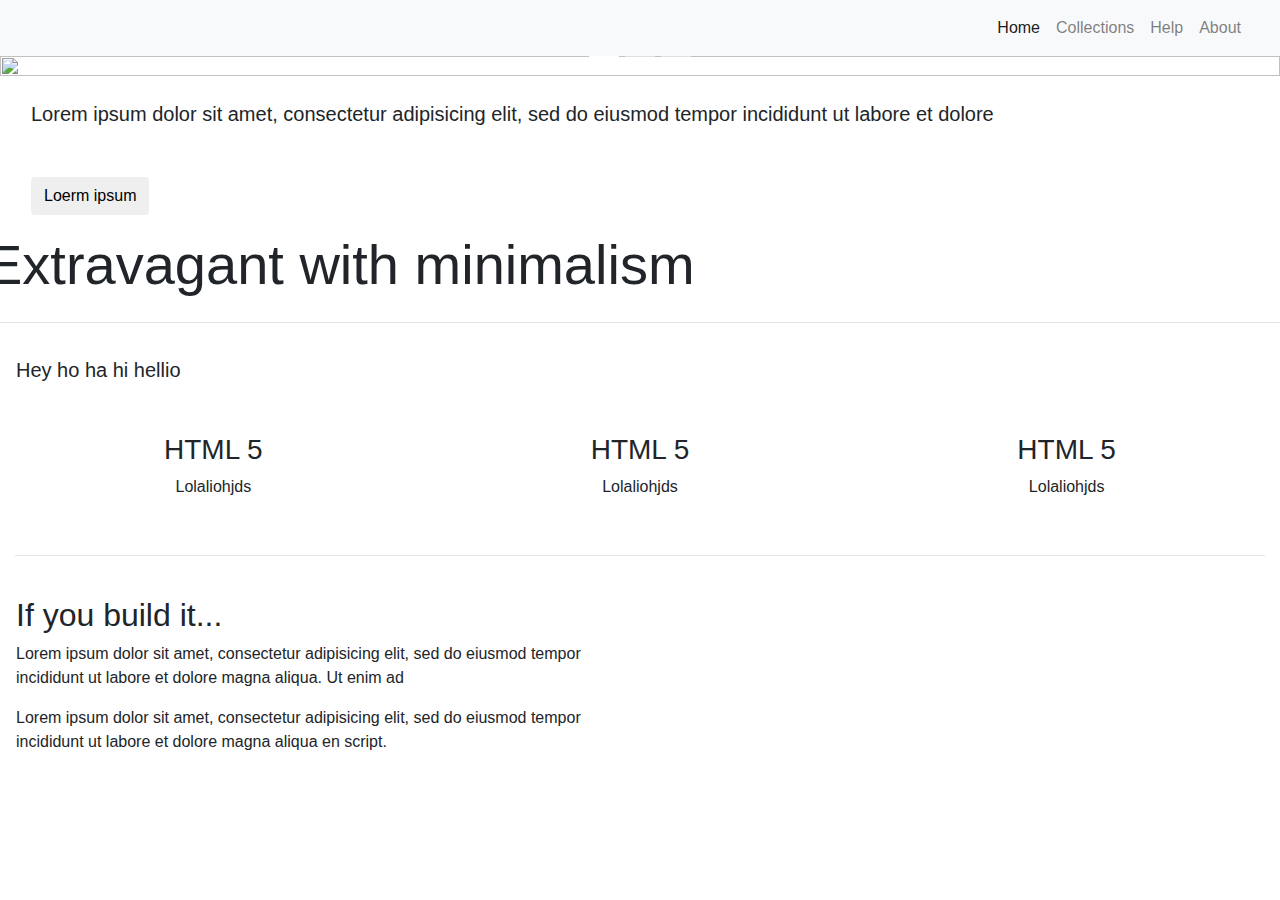
==== index.html @ 052ab289 "Merge pull request #1 from gerardoblanco/gerardoEdits" ====
<!DOCTYPE html>
<html lang="en">
<head>
	<meta charset="utf-8">
	<meta name="viewport" content="width=device-width, initial-scale=1">
	<title>Complete Bootstrap 4 Website Layout</title>
	<link rel="stylesheet" href="https://maxcdn.bootstrapcdn.com/bootstrap/4.0.0/css/bootstrap.min.css">
	<script src="https://ajax.googleapis.com/ajax/libs/jquery/3.3.1/jquery.min.js"></script>
	<script src="https://cdnjs.cloudflare.com/ajax/libs/popper.js/1.12.9/umd/popper.min.js"></script>
	<script src="https://maxcdn.bootstrapcdn.com/bootstrap/4.0.0/js/bootstrap.min.js"></script>
	<script src="https://use.fontawesome.com/releases/v5.0.8/js/all.js"></script>
	<link href="style.css" rel="stylesheet">
  <title>White Rose District</title>
</head>
    <body>
    <nav class="navbar navbar-expand-md navbar-light bg-light sticky-top">
      <div class="container-fluid">
        <a class="navbar-brand" href="#"> <img id="logo" style="max-width:120px" src="C:\Users\gerar\Desktop\MyWebsite\Final Logo Centred SVG2.svg" alt=""> </a>
				<button class="navbar-toggler" id="hey" type="button" data-toggle="collapse" data-target="#navbarResponsive" >
			        <span class="navbar-toggler-icon"></span>
		      </button>
        <div class="collapse navbar-collapse" id="navbarResponsive">
		      <ul class="navbar-nav ml-auto">
				      <li class="nav-item active">
						        <a class="nav-link" href="#">Home</a>
				      </li>
				      <li class="nav-item">
						        <a class="nav-link" href="#">Collections</a>
				      </li>
				      <li class="nav-item">
						          <a class="nav-link" href="#">Help</a>
				      </li>
				      <li class="nav-item">
						          <a class="nav-link" href="#">About</a>
				      </li>
		      </ul>
        </div>
      </div>
    </nav>

		<div id="slides" class="carousel slide" data-ride="carousel">
			<ul class="carousel-indicators" id="imageslides" >
				<li data-target="#slides" data-slide-to="0" class="active" style="list-style-type: none;"></li>
				<li data-target="#slides" data-slide-to="1" style="list-style: none;">></li>
				<li data-target="#slides" data-slide-to="2" style="list-style: none;">></li>
			</ul>
			<div class="carousel-inner" >
				<div class="carousel-item active" id="showcolor">
					<img class="backgroundcolor" src="C:\Users\gerar\Desktop\MyWebsite\half face rose shadow.png" alt="">
				</div>
				<div class="carousel-item" id="showcolor">
					<img class="backgroundcolor" src="C:\Users\gerar\Desktop\MyWebsite\lighter sliced face.png" alt="">
				</div>
				<div class="carousel-item" id="showcolor">
					<img class="backgroundcolor" src="C:\Users\gerar\Desktop\MyWebsite\pool teeth.png" alt="">
				</div>
			</div>

		</div>

		<div class="container-fluid">
			<div class="row-jumbotron">
				<div class="col-xs-12 col-sm col-md-9 col-lg-9 col-xl-10">
					<p class="lead"> Lorem ipsum dolor sit amet, consectetur adipisicing elit, sed do eiusmod tempor incididunt ut labore et dolore</p>
				</div>
				<div class="col-xs-12 col-sm-12 col-md-3 col-lg-3 col-xl-2">
					<a href="#"> <button type="button" class="btn btn-outline-secondary-btn-lg" name="button">Loerm ipsum</button> </a>
				</div>
			</div>
		</div>

		<div class="container-fluid-padding">
			<div class="row welcome text-center">
				<h1 class="display-4">Extravagant with minimalism</h1>
				</div>
				<hr>
				<div class="col-12">
					<p class="lead">Hey ho ha hi hellio </p>
				</div>
		</div>

		<div class="container-fluid padding">
			<div class="row text-center padding">
				<div class="col-cs-12 col-sm-6 col-md-4">
					<i class="fas fa-code"></i>
					<h3>HTML 5</h3>
					<p>Lolaliohjds</p>
				</div>
				<div class="col-cs-12 col-sm-6 col-md-4">
					<i class="fas fa-code"></i>
					<h3>HTML 5</h3>
					<p>Lolaliohjds</p>
				</div>
				<div class="col-cs-12 col-sm-6 col-md-4">
					<i class="fas fa-code"></i>
					<h3>HTML 5</h3>
					<p>Lolaliohjds</p>
				</div>
			</div>
			<hr class="my-4">
		</div>

		<div class="container-fluid Padding">
			<div class="row padding">
				<div class="col-md-12 col-lg-6">
					<h2>If you build it...</h2>
					<p>Lorem ipsum dolor sit amet, consectetur adipisicing elit, sed do eiusmod tempor incididunt ut labore et dolore magna aliqua. Ut enim ad</p>
					<p>Lorem ipsum dolor sit amet, consectetur adipisicing elit, sed do eiusmod tempor incididunt ut labore et dolore magna aliqua en script.</p>
				</div>
				<div class="col-lg-6">

				</div>
			</div>
		</div>

    <script src="https://code.jquery.com/jquery-3.3.1.slim.min.js" integrity="sha384-q8i/X+965DzO0rT7abK41JStQIAqVgRVzpbzo5smXKp4YfRvH+8abtTE1Pi6jizo" crossorigin="anonymous"></script>
    <script src="https://cdnjs.cloudflare.com/ajax/libs/popper.js/1.14.3/umd/popper.min.js" integrity="sha384-ZMP7rVo3mIykV+2+9J3UJ46jBk0WLaUAdn689aCwoqbBJiSnjAK/l8WvCWPIPm49" crossorigin="anonymous"></script>
    <script src="https://stackpath.bootstrapcdn.com/bootstrap/4.1.3/js/bootstrap.min.js" integrity="sha384-ChfqqxuZUCnJSK3+MXmPNIyE6ZbWh2IMqE241rYiqJxyMiZ6OW/JmZQ5stwEULTy" crossorigin="anonymous"></script>
  </body>
</html>
---- style.css ----
@import url('https://fonts.googleapis.com/css?family=Poppins:400,500,700');

/*---Media Queries --*/
@media (max-width: 992px) {

  }
@media (max-width: 768px) {

}
@media (max-width: 576px) {

}

/*---Firefox Bug Fix --*/
.carousel-item {
  transition: -webkit-transform 0.5s ease;
  transition: transform 0.5s ease;
  transition: transform 0.5s ease, -webkit-transform 0.5s ease;
  -webkit-backface-visibility: visible;
  backface-visibility: visible;
}
/*--- Fixed Background Image --*/
figure {
  position: relative;
  width: 100%;
  height: 60%;
  margin: 0!important;
}
.fixed-wrap {
  clip: rect(0, auto, auto, 0);
  position: absolute;
  top: 0;
  left: 0;
  width: 100%;
  height: 100%;
}
#fixed {
  background-image: url('img/mac.png');
  position: fixed;
  display: block;
  top: 0;
  left: 0;
  width: 100%;
  height: 100%;
  background-size: cover;
  background-position: center center;
  -webkit-transform: translateZ(0);
          transform: translateZ(0);
  will-change: transform;
}
/*--- Bootstrap Padding Fix --*/
[class*="col-"] {
    padding: 1rem;
}

#logo{
  max-width: 150px;
  max-height: 130px;
  margin: 0px;
  float: right;
}

#imageslides{
  list-style-type: none;
  list-style: none;
  color: black;
}

#showcolor{
  color: grey;
}

.carousel-inner img{
  height: 100%;
  width: 100%;

}
/* .backgroundcolor{
  max-height: 500px;
  max-width: 800px;
  display:block;
        margin-left: auto;
        margin-right: auto;
  background-color: rgb(200, 200, 200);
} */

/*
Extra small (xs) devices (portrait phones, less than 576px)
No media query since this is the default in Bootstrap

Small (sm) devices (landscape phones, 576px and up)
@media (min-width: 576px) { ... }

Medium (md) devices (tablets, 768px and up)
@media (min-width: 768px) { ... }

Large (lg) devices (desktops, 992px and up)
@media (min-width: 992px) { ... }

Extra (xl) large devices (large desktops, 1200px and up)
@media (min-width: 1200px) { ... }
*/
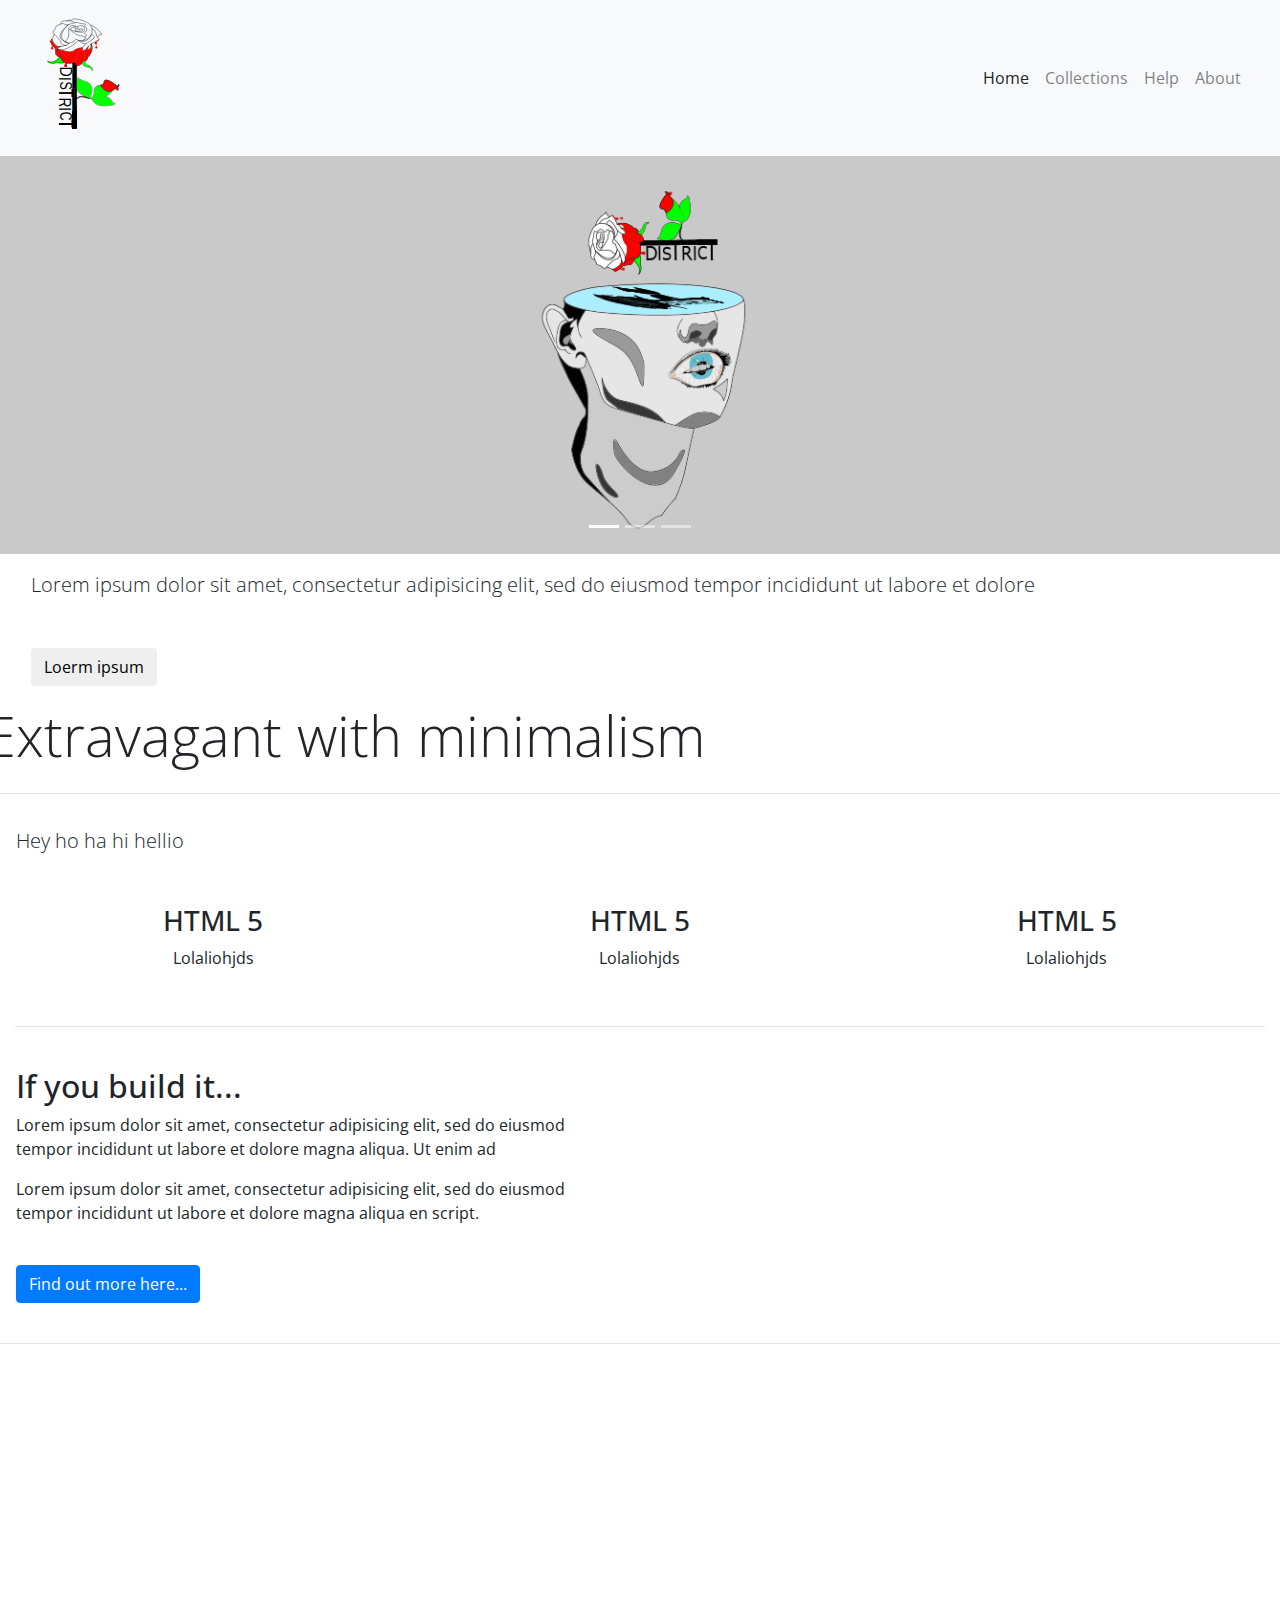
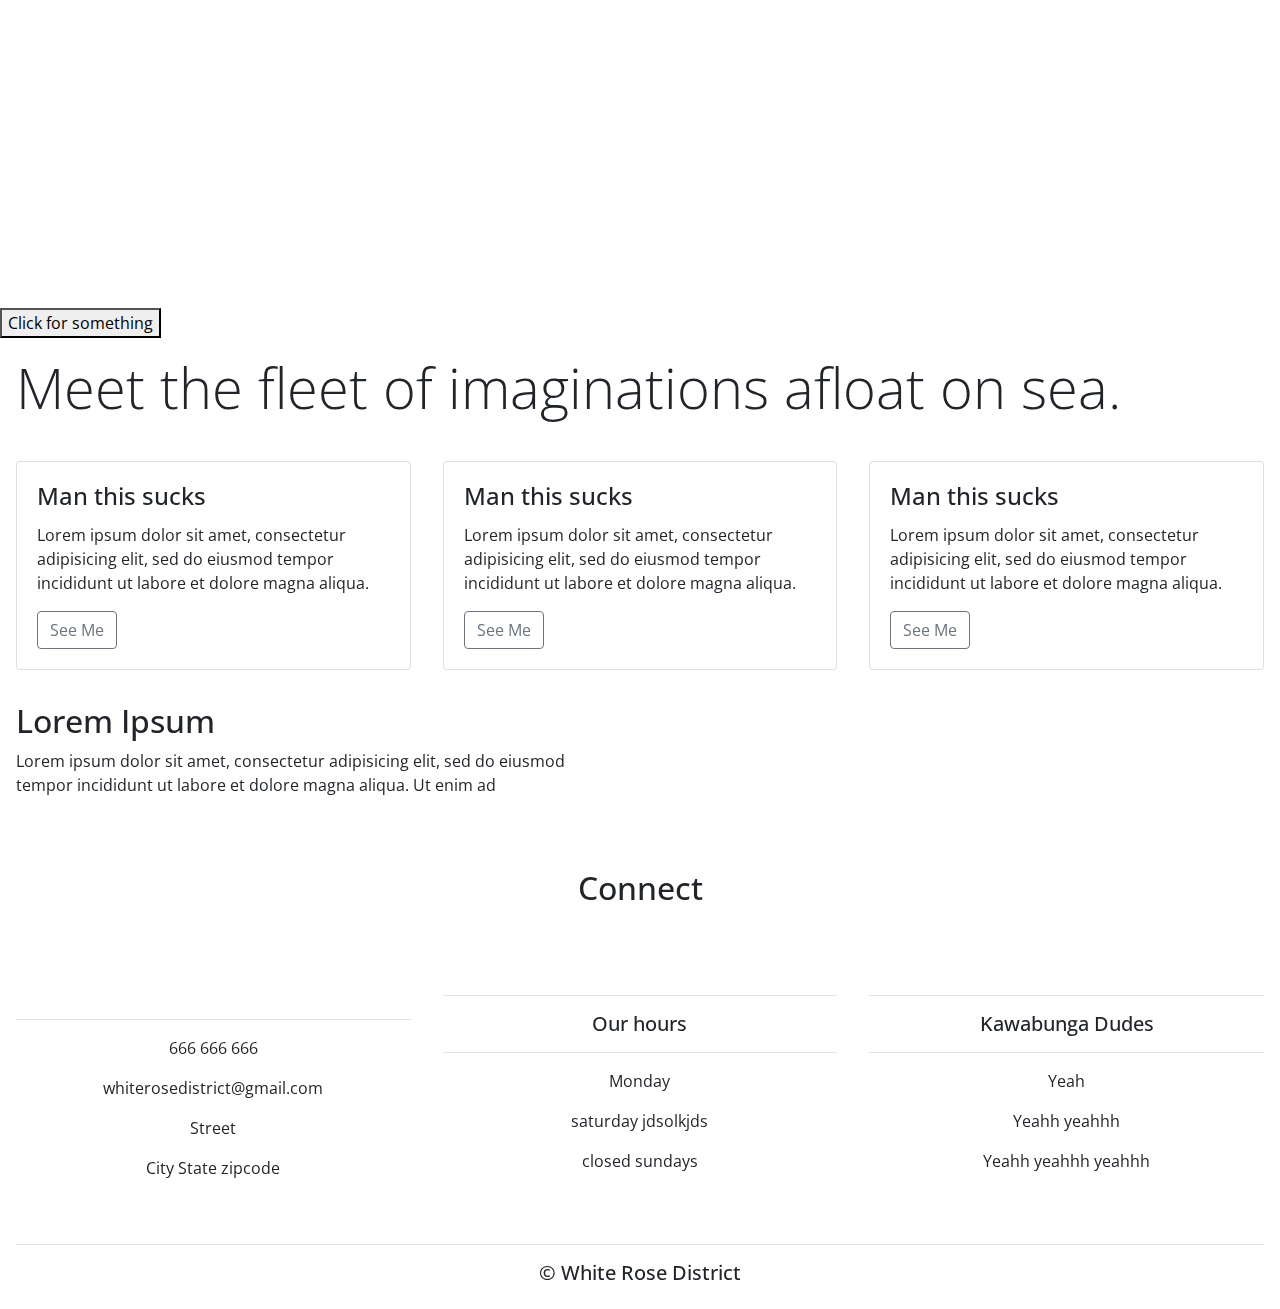
==== commit 9bcf0c35: "Merge pull request #2 from gerardoblanco/gerardoEdits" ====
--- a/index.html
+++ b/index.html
@@ -1,6 +1,8 @@
 <!DOCTYPE html>
 <html lang="en">
 <head>
+	<link href="https://fonts.googleapis.com/css?family=Open+Sans+Condensed:300" rel="stylesheet">
+	<link rel="icon" href="Final Logo Centred png.png">
 	<meta charset="utf-8">
 	<meta name="viewport" content="width=device-width, initial-scale=1">
 	<title>Complete Bootstrap 4 Website Layout</title>
@@ -15,7 +17,7 @@
     <body>
     <nav class="navbar navbar-expand-md navbar-light bg-light sticky-top">
       <div class="container-fluid">
-        <a class="navbar-brand" href="#"> <img id="logo" style="max-width:120px" src="C:\Users\gerar\Desktop\MyWebsite\Final Logo Centred SVG2.svg" alt=""> </a>
+        <a class="navbar-brand" href="#"> <img id="logo" style="max-width:120px" src="Final Logo Centred SVG2.svg" alt=""> </a>
 				<button class="navbar-toggler" id="hey" type="button" data-toggle="collapse" data-target="#navbarResponsive" >
 			        <span class="navbar-toggler-icon"></span>
 		      </button>
@@ -46,13 +48,13 @@
 			</ul>
 			<div class="carousel-inner" >
 				<div class="carousel-item active" id="showcolor">
-					<img class="backgroundcolor" src="C:\Users\gerar\Desktop\MyWebsite\half face rose shadow.png" alt="">
+					<img class="backgroundcolor" src="half face rose shadow.png" alt="">
 				</div>
 				<div class="carousel-item" id="showcolor">
-					<img class="backgroundcolor" src="C:\Users\gerar\Desktop\MyWebsite\lighter sliced face.png" alt="">
+					<img class="backgroundcolor" src="lighter sliced face.png" alt="">
 				</div>
 				<div class="carousel-item" id="showcolor">
-					<img class="backgroundcolor" src="C:\Users\gerar\Desktop\MyWebsite\pool teeth.png" alt="">
+					<img class="backgroundcolor" src="pool teeth.png" alt="">
 				</div>
 			</div>
 
@@ -106,12 +108,147 @@
 					<h2>If you build it...</h2>
 					<p>Lorem ipsum dolor sit amet, consectetur adipisicing elit, sed do eiusmod tempor incididunt ut labore et dolore magna aliqua. Ut enim ad</p>
 					<p>Lorem ipsum dolor sit amet, consectetur adipisicing elit, sed do eiusmod tempor incididunt ut labore et dolore magna aliqua en script.</p>
+					<br>
+					<a href="#" class="btn btn-primary">Find out more here...</a>
 				</div>
 				<div class="col-lg-6">
-
-				</div>
-			</div>
-		</div>
+					<img src="#" alt="" class="img-fluid">
+				</div>
+			</div>
+		</div>
+
+		<hr class="my-4">
+
+		<figure>
+			<div class="fixed-warp">
+				<div id="fixed">
+
+				</div>
+			</div>
+		</figure>
+
+		<button class="fun" data-toggle="collapse" data-target="#emoji">Click for something</button>
+		<div id="emoji" class="collapse">
+			<div class="container-fluid Padding">
+				<div class="row text-center">
+					<div class="col-sm-6 col-md-3">
+						<img src="#" class="gif" alt="">
+					</div>
+					<div class="col-sm-6 col-md-3">
+						<img src="#" class="gif" alt="">
+					</div>
+					<div class="col-sm-6 col-md-3">
+						<img src="#" class="gif" alt="">
+					</div>
+				</div>
+			</div>
+		</div>
+
+		<div class="container-fluid Padding">
+			<div class="row welcome text-centre">
+				<div class="col-12">
+					<h1 class="display-4">Meet the fleet of imaginations afloat on sea.</h1>
+				</div>
+			</div>
+		</div>
+
+		<div class="container-fluid padding">
+			<div class="row padding">
+				<div class="col-md-4">
+					<div class="card">
+						<img class="card-imd-top" src="#" alt="">
+						<div class="card-body">
+							<h4 class="card-title">Man this sucks</h4>
+							<p>Lorem ipsum dolor sit amet, consectetur adipisicing elit, sed do eiusmod tempor incididunt ut labore et dolore magna aliqua.</p>
+							<a href="#" class="btn btn-outline-secondary">See Me </a>
+						</div>
+					</div>
+				</div>
+				<div class="col-md-4">
+					<div class="card">
+						<img class="card-imd-top" src="#" alt="">
+						<div class="card-body">
+							<h4 class="card-title">Man this sucks</h4>
+							<p>Lorem ipsum dolor sit amet, consectetur adipisicing elit, sed do eiusmod tempor incididunt ut labore et dolore magna aliqua.</p>
+							<a href="#" class="btn btn-outline-secondary">See Me </a>
+						</div>
+					</div>
+				</div>
+				<div class="col-md-4">
+					<div class="card">
+						<img class="card-imd-top" src="#" alt="">
+						<div class="card-body">
+							<h4 class="card-title">Man this sucks</h4>
+							<p>Lorem ipsum dolor sit amet, consectetur adipisicing elit, sed do eiusmod tempor incididunt ut labore et dolore magna aliqua.</p>
+							<a href="#" class="btn btn-outline-secondary">See Me </a>
+						</div>
+					</div>
+				</div>
+			</div>
+		</div>
+
+		<div class="container-fluid Padding">
+			<div class="row padding">
+				<div class="col-md-12 col-lg-6">
+					<h2>Lorem Ipsum</h2>
+					<p>Lorem ipsum dolor sit amet, consectetur adipisicing elit, sed do eiusmod tempor incididunt ut labore et dolore magna aliqua. Ut enim ad</p>
+					<br>
+				</div>
+				<div class="col-lg-6">
+					<img src="#" alt="" class="img-fluid">
+				</div>
+			</div>
+		</div>
+
+		<div class="container-fluid padding">
+			<div class="row text-center padding">
+				<div class="col-12">
+					<h2>Connect</h2>
+				</div>
+				<div class="col-12 social padding">
+					<a href="#"> <i class="fab fa-facebook"></i> </a>
+					<a href="#"> <i class="fab fa-instagram"></i> </a>
+					<a href="#"> <i class="fab fa-google-plus-g"></i> </a>
+					<a href="#"> <i class="fab fa-twitter"></i> </a>
+					<a href="#"> <i class="fab fa-youtube"></i> </a>
+				</div>
+			</div>
+		</div>
+
+		<footer>
+			<div class="container-fluid padding">
+				<div class="row text-center">
+					<div class="col-md-4">
+						<img src="#" alt="">
+						<hr class="light">
+						<p>666 666 666</p>
+						<p>whiterosedistrict@gmail.com</p>
+						<p>Street</p>
+						<p>City State zipcode</p>
+					</div>
+					<div class="col-md-4">
+						<hr class="light">
+						<h5>Our hours</h5>
+						<hr class="light">
+						<p>Monday</p>
+						<p>saturday jdsolkjds</p>
+						<p>closed sundays</p>
+					</div>
+					<div class="col-md-4">
+						<hr class="light">
+						<h5>Kawabunga Dudes</h5>
+						<hr class="light">
+						<p>Yeah</p>
+						<p>Yeahh yeahhh</p>
+						<p>Yeahh yeahhh yeahhh</p>
+					</div>
+					<div class="col-12">
+						<hr class="light">
+						<h5>&copy; White Rose District</h5>
+					</div>
+				</div>
+			</div>
+		</footer>
 
     <script src="https://code.jquery.com/jquery-3.3.1.slim.min.js" integrity="sha384-q8i/X+965DzO0rT7abK41JStQIAqVgRVzpbzo5smXKp4YfRvH+8abtTE1Pi6jizo" crossorigin="anonymous"></script>
     <script src="https://cdnjs.cloudflare.com/ajax/libs/popper.js/1.14.3/umd/popper.min.js" integrity="sha384-ZMP7rVo3mIykV+2+9J3UJ46jBk0WLaUAdn689aCwoqbBJiSnjAK/l8WvCWPIPm49" crossorigin="anonymous"></script>
--- a/style.css
+++ b/style.css
@@ -1,4 +1,8 @@
-@import url('https://fonts.googleapis.com/css?family=Poppins:400,500,700');
+html, body{
+  height: 100%;
+  width: 100%;
+font-family: 'Open Sans Condensed', sans-serif;
+}
 
 /*---Media Queries --*/
 @media (max-width: 992px) {
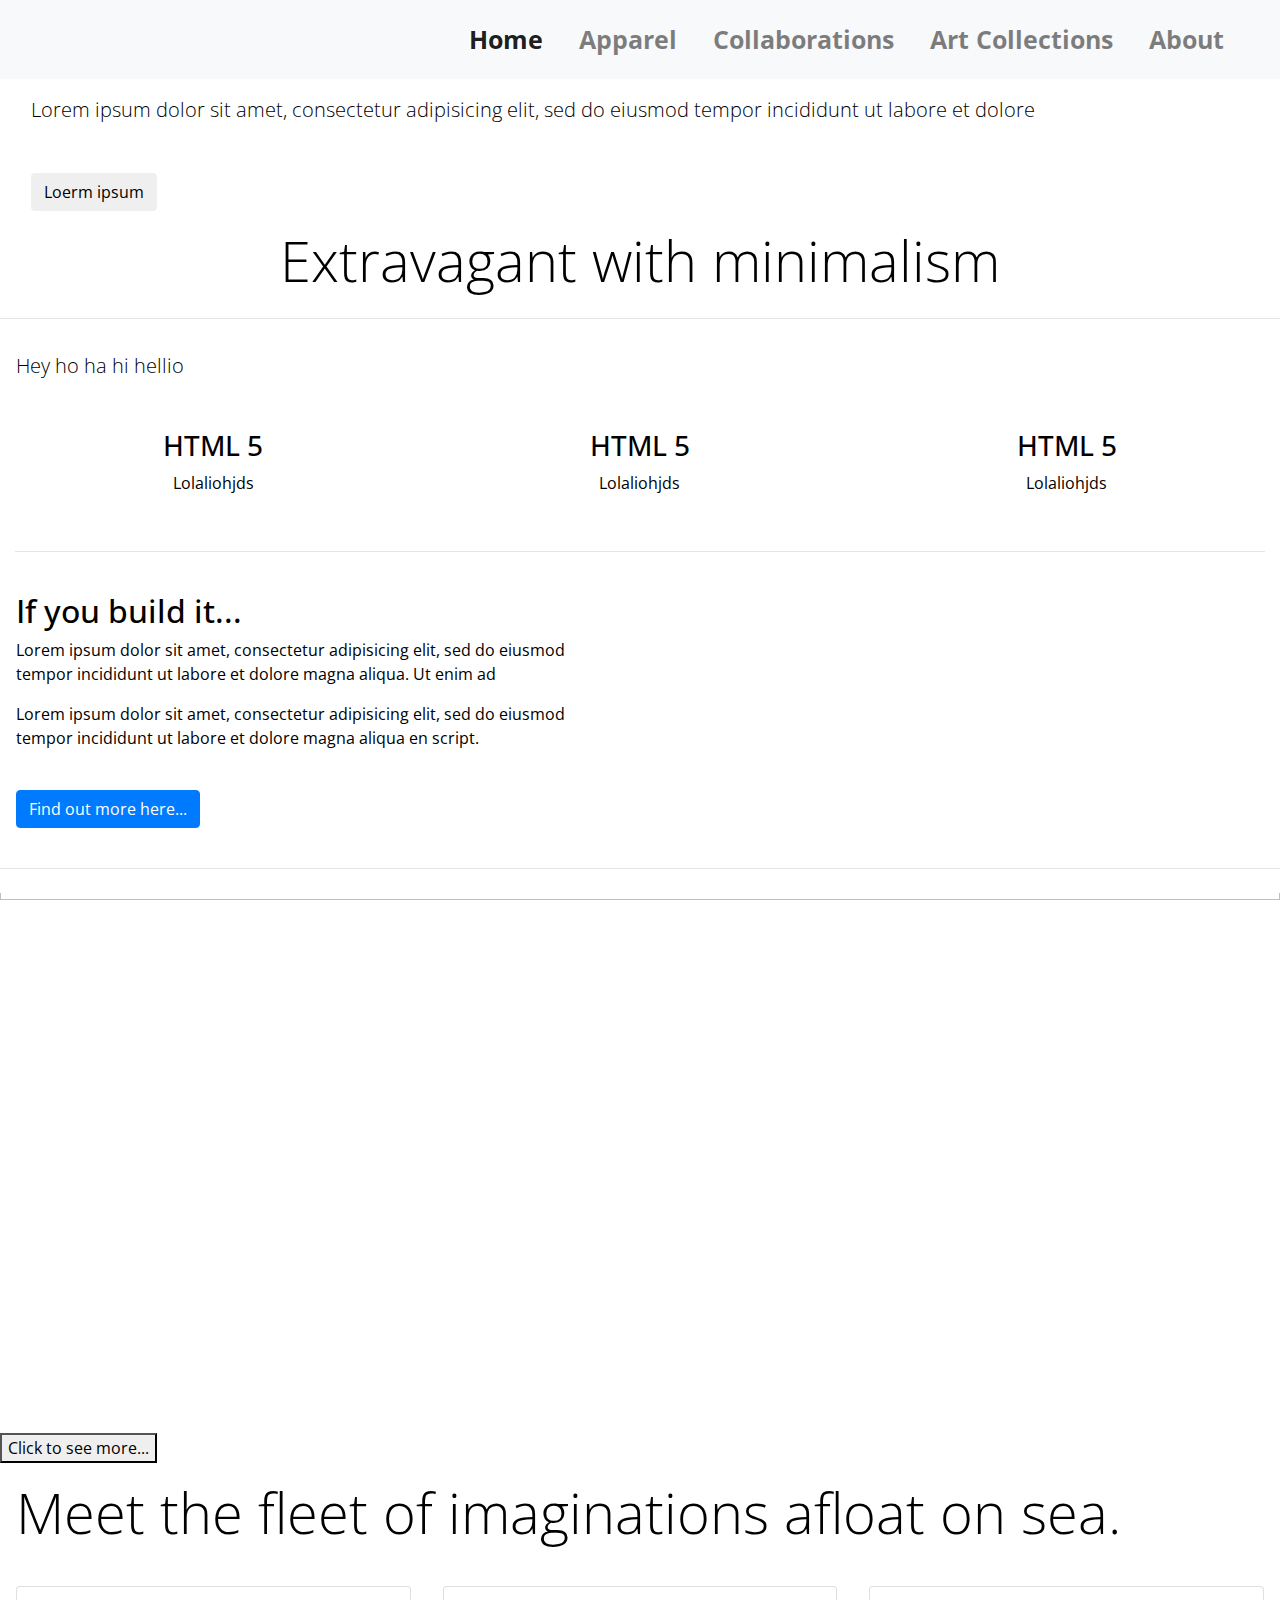
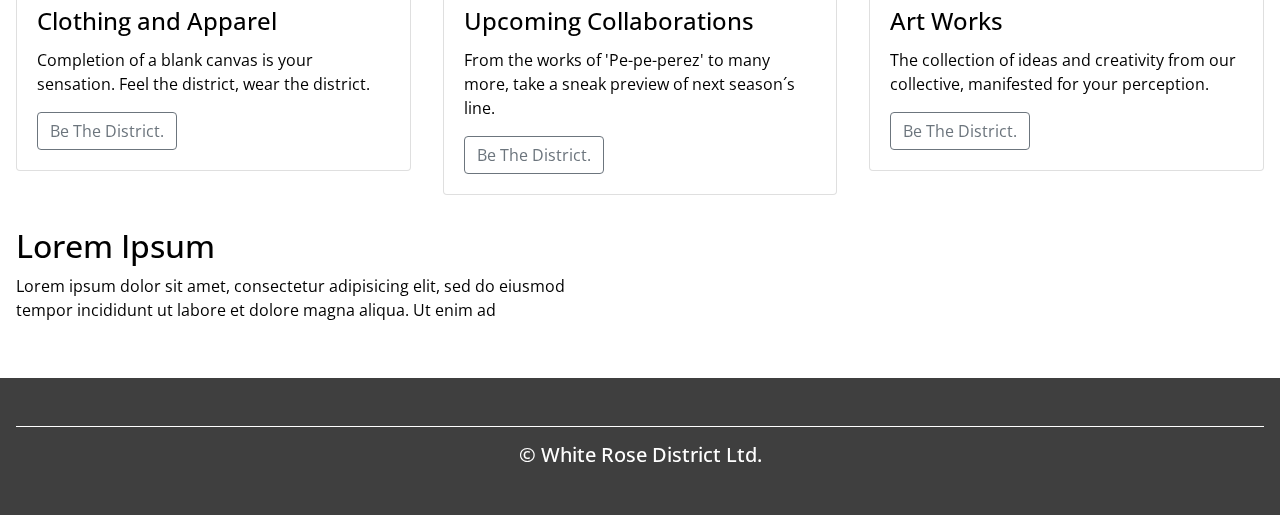
==== commit 85f007a2: "Replaced 'collaborations.html'´s pictures" ====
--- a/index.html
+++ b/index.html
@@ -1,68 +1,50 @@
 <!DOCTYPE html>
 <html lang="en">
 <head>
+	<title>White Rose District</title>
 	<link href="https://fonts.googleapis.com/css?family=Open+Sans+Condensed:300" rel="stylesheet">
-	<link rel="icon" href="Final Logo Centred png.png">
+	<link rel="icon" href="Images\head image.png">
 	<meta charset="utf-8">
 	<meta name="viewport" content="width=device-width, initial-scale=1">
-	<title>Complete Bootstrap 4 Website Layout</title>
 	<link rel="stylesheet" href="https://maxcdn.bootstrapcdn.com/bootstrap/4.0.0/css/bootstrap.min.css">
 	<script src="https://ajax.googleapis.com/ajax/libs/jquery/3.3.1/jquery.min.js"></script>
 	<script src="https://cdnjs.cloudflare.com/ajax/libs/popper.js/1.12.9/umd/popper.min.js"></script>
 	<script src="https://maxcdn.bootstrapcdn.com/bootstrap/4.0.0/js/bootstrap.min.js"></script>
 	<script src="https://use.fontawesome.com/releases/v5.0.8/js/all.js"></script>
 	<link href="style.css" rel="stylesheet">
-  <title>White Rose District</title>
 </head>
     <body>
     <nav class="navbar navbar-expand-md navbar-light bg-light sticky-top">
       <div class="container-fluid">
-        <a class="navbar-brand" href="#"> <img id="logo" style="max-width:120px" src="Final Logo Centred SVG2.svg" alt=""> </a>
+        <a class="navbar-brand" href="./index.html"> <img id="logo" style="max-width:120px" src="Images\Final Logo Centred SVG2.svg" alt=""> </a>
 				<button class="navbar-toggler" id="hey" type="button" data-toggle="collapse" data-target="#navbarResponsive" >
-			        <span class="navbar-toggler-icon"></span>
-		      </button>
+						<span class="navbar-toggler-icon"></span>
+				</button>
         <div class="collapse navbar-collapse" id="navbarResponsive">
 		      <ul class="navbar-nav ml-auto">
 				      <li class="nav-item active">
-						        <a class="nav-link" href="#">Home</a>
+						        <a class="nav-link" href="./index.html">Home</a>
 				      </li>
 				      <li class="nav-item">
-						        <a class="nav-link" href="#">Collections</a>
+						        <a class="nav-link" href="./apparel.html">Apparel</a>
 				      </li>
 				      <li class="nav-item">
-						          <a class="nav-link" href="#">Help</a>
+						          <a class="nav-link" href="./collaborations.html">Collaborations</a>
+				      </li>
+							<li class="nav-item">
+						          <a class="nav-link" href="./art-collections.html">Art Collections</a>
 				      </li>
 				      <li class="nav-item">
-						          <a class="nav-link" href="#">About</a>
+						          <a class="nav-link" href="./about.html">About</a>
 				      </li>
 		      </ul>
         </div>
       </div>
     </nav>
 
-		<div id="slides" class="carousel slide" data-ride="carousel">
-			<ul class="carousel-indicators" id="imageslides" >
-				<li data-target="#slides" data-slide-to="0" class="active" style="list-style-type: none;"></li>
-				<li data-target="#slides" data-slide-to="1" style="list-style: none;">></li>
-				<li data-target="#slides" data-slide-to="2" style="list-style: none;">></li>
-			</ul>
-			<div class="carousel-inner" >
-				<div class="carousel-item active" id="showcolor">
-					<img class="backgroundcolor" src="half face rose shadow.png" alt="">
-				</div>
-				<div class="carousel-item" id="showcolor">
-					<img class="backgroundcolor" src="lighter sliced face.png" alt="">
-				</div>
-				<div class="carousel-item" id="showcolor">
-					<img class="backgroundcolor" src="pool teeth.png" alt="">
-				</div>
-			</div>
-
-		</div>
-
 		<div class="container-fluid">
 			<div class="row-jumbotron">
-				<div class="col-xs-12 col-sm col-md-9 col-lg-9 col-xl-10">
+				<div class="col-xs-12 col-sm-12 col-md-9 col-lg-9 col-xl-10">
 					<p class="lead"> Lorem ipsum dolor sit amet, consectetur adipisicing elit, sed do eiusmod tempor incididunt ut labore et dolore</p>
 				</div>
 				<div class="col-xs-12 col-sm-12 col-md-3 col-lg-3 col-xl-2">
@@ -71,9 +53,9 @@
 			</div>
 		</div>
 
-		<div class="container-fluid-padding">
+		<div class="container-fluid-padding" id="extrav-txt">
 			<div class="row welcome text-center">
-				<h1 class="display-4">Extravagant with minimalism</h1>
+				<h1 id="extrav-txt"class="display-4">Extravagant with minimalism</h1>
 				</div>
 				<hr>
 				<div class="col-12">
@@ -93,7 +75,7 @@
 					<h3>HTML 5</h3>
 					<p>Lolaliohjds</p>
 				</div>
-				<div class="col-cs-12 col-sm-6 col-md-4">
+				<div class="col-cs-12 col-sm-12 col-md-4">
 					<i class="fas fa-code"></i>
 					<h3>HTML 5</h3>
 					<p>Lolaliohjds</p>
@@ -112,33 +94,35 @@
 					<a href="#" class="btn btn-primary">Find out more here...</a>
 				</div>
 				<div class="col-lg-6">
-					<img src="#" alt="" class="img-fluid">
-				</div>
-			</div>
-		</div>
-
+					<img src="https://picsum.photos/200/300
+" alt="" class="img-fluid">
+				</div>
+			</div>
+		</div>
 		<hr class="my-4">
-
 		<figure>
-			<div class="fixed-warp">
+			<div class="fixed-wrap">
 				<div id="fixed">
-
+					<img id="barbed" src="Images\barbed lives.png" alt="">
 				</div>
 			</div>
 		</figure>
 
-		<button class="fun" data-toggle="collapse" data-target="#emoji">Click for something</button>
-		<div id="emoji" class="collapse">
+		<button class="fun" data-toggle="collapse" data-target="#emoji">Click to see more...</button>
+		<div class="collapse">
 			<div class="container-fluid Padding">
 				<div class="row text-center">
 					<div class="col-sm-6 col-md-3">
-						<img src="#" class="gif" alt="">
+						<img src="https://picsum.photos/200/300
+" class="gif" alt="">
 					</div>
 					<div class="col-sm-6 col-md-3">
-						<img src="#" class="gif" alt="">
+						<img src=https://picsum.photos/200/300
+ class="gif" alt="">
 					</div>
 					<div class="col-sm-6 col-md-3">
-						<img src="#" class="gif" alt="">
+						<img src="https://picsum.photos/200/300
+" class="gif" alt="">
 					</div>
 				</div>
 			</div>
@@ -156,31 +140,31 @@
 			<div class="row padding">
 				<div class="col-md-4">
 					<div class="card">
-						<img class="card-imd-top" src="#" alt="">
+						<img class="card-imd-top" src="Images\colthing card.png" alt="">
 						<div class="card-body">
-							<h4 class="card-title">Man this sucks</h4>
-							<p>Lorem ipsum dolor sit amet, consectetur adipisicing elit, sed do eiusmod tempor incididunt ut labore et dolore magna aliqua.</p>
-							<a href="#" class="btn btn-outline-secondary">See Me </a>
+							<h4 class="card-title">Clothing and Apparel</h4>
+							<p>Completion of a blank canvas is your sensation. Feel the district, wear the district.</p>
+							<a href="./apparel.html" class="btn btn-outline-secondary">Be The District.</a>
 						</div>
 					</div>
 				</div>
 				<div class="col-md-4">
 					<div class="card">
-						<img class="card-imd-top" src="#" alt="">
+						<img class="card-imd-top" src="Images\COLLABORATIONSX.png" alt="">
 						<div class="card-body">
-							<h4 class="card-title">Man this sucks</h4>
-							<p>Lorem ipsum dolor sit amet, consectetur adipisicing elit, sed do eiusmod tempor incididunt ut labore et dolore magna aliqua.</p>
-							<a href="#" class="btn btn-outline-secondary">See Me </a>
+							<h4 class="card-title">Upcoming Collaborations</h4>
+							<p>From the works of 'Pe-pe-perez' to many more, take a sneak preview of next season´s line.</p>
+							<a href="./collaborations.html" class="btn btn-outline-secondary">Be The District.</a>
 						</div>
 					</div>
 				</div>
 				<div class="col-md-4">
 					<div class="card">
-						<img class="card-imd-top" src="#" alt="">
+						<img class="card-imd-top" src="Images\artcard.png" alt="">
 						<div class="card-body">
-							<h4 class="card-title">Man this sucks</h4>
-							<p>Lorem ipsum dolor sit amet, consectetur adipisicing elit, sed do eiusmod tempor incididunt ut labore et dolore magna aliqua.</p>
-							<a href="#" class="btn btn-outline-secondary">See Me </a>
+							<h4 class="card-title">Art Works</h4>
+							<p>The collection of ideas and creativity from our collective, manifested for your perception. </p>
+							<a href="./art-collections.html" class="btn btn-outline-secondary">Be The District.</a>
 						</div>
 					</div>
 				</div>
@@ -195,22 +179,7 @@
 					<br>
 				</div>
 				<div class="col-lg-6">
-					<img src="#" alt="" class="img-fluid">
-				</div>
-			</div>
-		</div>
-
-		<div class="container-fluid padding">
-			<div class="row text-center padding">
-				<div class="col-12">
-					<h2>Connect</h2>
-				</div>
-				<div class="col-12 social padding">
-					<a href="#"> <i class="fab fa-facebook"></i> </a>
-					<a href="#"> <i class="fab fa-instagram"></i> </a>
-					<a href="#"> <i class="fab fa-google-plus-g"></i> </a>
-					<a href="#"> <i class="fab fa-twitter"></i> </a>
-					<a href="#"> <i class="fab fa-youtube"></i> </a>
+					<img src="https://picsum.photos/300/200" alt="" class="img-fluid">
 				</div>
 			</div>
 		</div>
@@ -218,40 +187,22 @@
 		<footer>
 			<div class="container-fluid padding">
 				<div class="row text-center">
-					<div class="col-md-4">
-						<img src="#" alt="">
-						<hr class="light">
-						<p>666 666 666</p>
-						<p>whiterosedistrict@gmail.com</p>
-						<p>Street</p>
-						<p>City State zipcode</p>
-					</div>
-					<div class="col-md-4">
-						<hr class="light">
-						<h5>Our hours</h5>
-						<hr class="light">
-						<p>Monday</p>
-						<p>saturday jdsolkjds</p>
-						<p>closed sundays</p>
-					</div>
-					<div class="col-md-4">
-						<hr class="light">
-						<h5>Kawabunga Dudes</h5>
-						<hr class="light">
-						<p>Yeah</p>
-						<p>Yeahh yeahhh</p>
-						<p>Yeahh yeahhh yeahhh</p>
-					</div>
 					<div class="col-12">
-						<hr class="light">
-						<h5>&copy; White Rose District</h5>
+						<hr class="light-100">
+						<h5>&copy; White Rose District Ltd.</h5>
+						<img src="Images\Final Logo Centred png.png" alt="" id="footer-image">
 					</div>
 				</div>
 			</div>
 		</footer>
 
-    <script src="https://code.jquery.com/jquery-3.3.1.slim.min.js" integrity="sha384-q8i/X+965DzO0rT7abK41JStQIAqVgRVzpbzo5smXKp4YfRvH+8abtTE1Pi6jizo" crossorigin="anonymous"></script>
-    <script src="https://cdnjs.cloudflare.com/ajax/libs/popper.js/1.14.3/umd/popper.min.js" integrity="sha384-ZMP7rVo3mIykV+2+9J3UJ46jBk0WLaUAdn689aCwoqbBJiSnjAK/l8WvCWPIPm49" crossorigin="anonymous"></script>
-    <script src="https://stackpath.bootstrapcdn.com/bootstrap/4.1.3/js/bootstrap.min.js" integrity="sha384-ChfqqxuZUCnJSK3+MXmPNIyE6ZbWh2IMqE241rYiqJxyMiZ6OW/JmZQ5stwEULTy" crossorigin="anonymous"></script>
+		<script src="https://unpkg.com/scrollreveal/dist/scrollreveal.min.js">
+		</script>
+		<script>
+			window.sr = ScrollReveal();
+			sr.reveal('.carousel slide .carousel-inner .carousel-item');
+			sr.reveal('.card');
+		</script>
+
   </body>
 </html>
--- a/style.css
+++ b/style.css
@@ -2,6 +2,87 @@
   height: 100%;
   width: 100%;
 font-family: 'Open Sans Condensed', sans-serif;
+
+color: black;
+
+}
+
+.navbar{
+  padding: .8rem;
+}
+
+.navbar-nav li{
+  padding-right: 20px;
+  font-weight: bold;
+}
+
+.nav-link{
+  font-size: 25px !important;
+}
+
+.carousel-inner img{
+  width: 100%;
+  height: 100%;
+}
+
+.jumbotron{
+  padding: 1rem;
+  padding-right: 1em;
+  border-radius: 0;
+}
+
+.social a{
+  font-size: 2em;
+  padding: 1em;
+}
+
+.fa-facebook{
+  color: #3b5998;
+}
+
+.fa-twitter{
+  color: #00aced;
+}
+
+.fa-google-plus-g{
+  color: #dd4b39
+}
+
+.fa-instagram{
+  color: #517fa4;
+}
+
+.fa-youtube{
+  color: #bb0000;
+}
+
+.fa-facebook:hover,
+.fa-twitter:hover,
+.fa-google-plus-g:hover,
+.fa-instagram:hover,
+.fa-youtube:hover{
+  color: black;
+}
+
+footer{
+  background-color: #3f3f3f;
+  color: White;
+  padding-top: 1em;
+}
+
+hr.light{
+  border-top: 1px solid White;
+  width: 75%;
+}
+
+hr.light-100{
+  border-top: 1px solid White;
+  width: 100%;
+}
+
+#barbed{
+  width: 100%;
+  height: 100%;
 }
 
 /*---Media Queries --*/
@@ -12,7 +93,10 @@
 
 }
 @media (max-width: 576px) {
-
+  .social a{
+    font-size: 1.5em;
+    padding: .8em;
+  }
 }
 
 /*---Firefox Bug Fix --*/
@@ -74,11 +158,44 @@
   color: grey;
 }
 
-.carousel-inner img{
-  height: 100%;
-  width: 100%;
-
-}
+#extrav-txt{
+  margin-left: auto;
+  margin-right: auto;
+}
+
+initial-col{
+  float: right;
+}
+
+#footer-image{
+  vertical-align: middle;
+  max-height: 120px;
+  max-width: 50px;
+}
+
+/* Three image containers (use 25% for four, and 50% for two, etc) */
+.column {
+  float: left;
+  width: 25%;
+  padding: 5px;
+}
+
+/* Clear floats after image containers */
+.row::after {
+  content: "";
+  clear: both;
+  display: table;
+}
+
+.row {
+  display: flex;
+}
+
+.column {
+  flex: 25%;
+  padding: 5px;
+}
+
 /* .backgroundcolor{
   max-height: 500px;
   max-width: 800px;
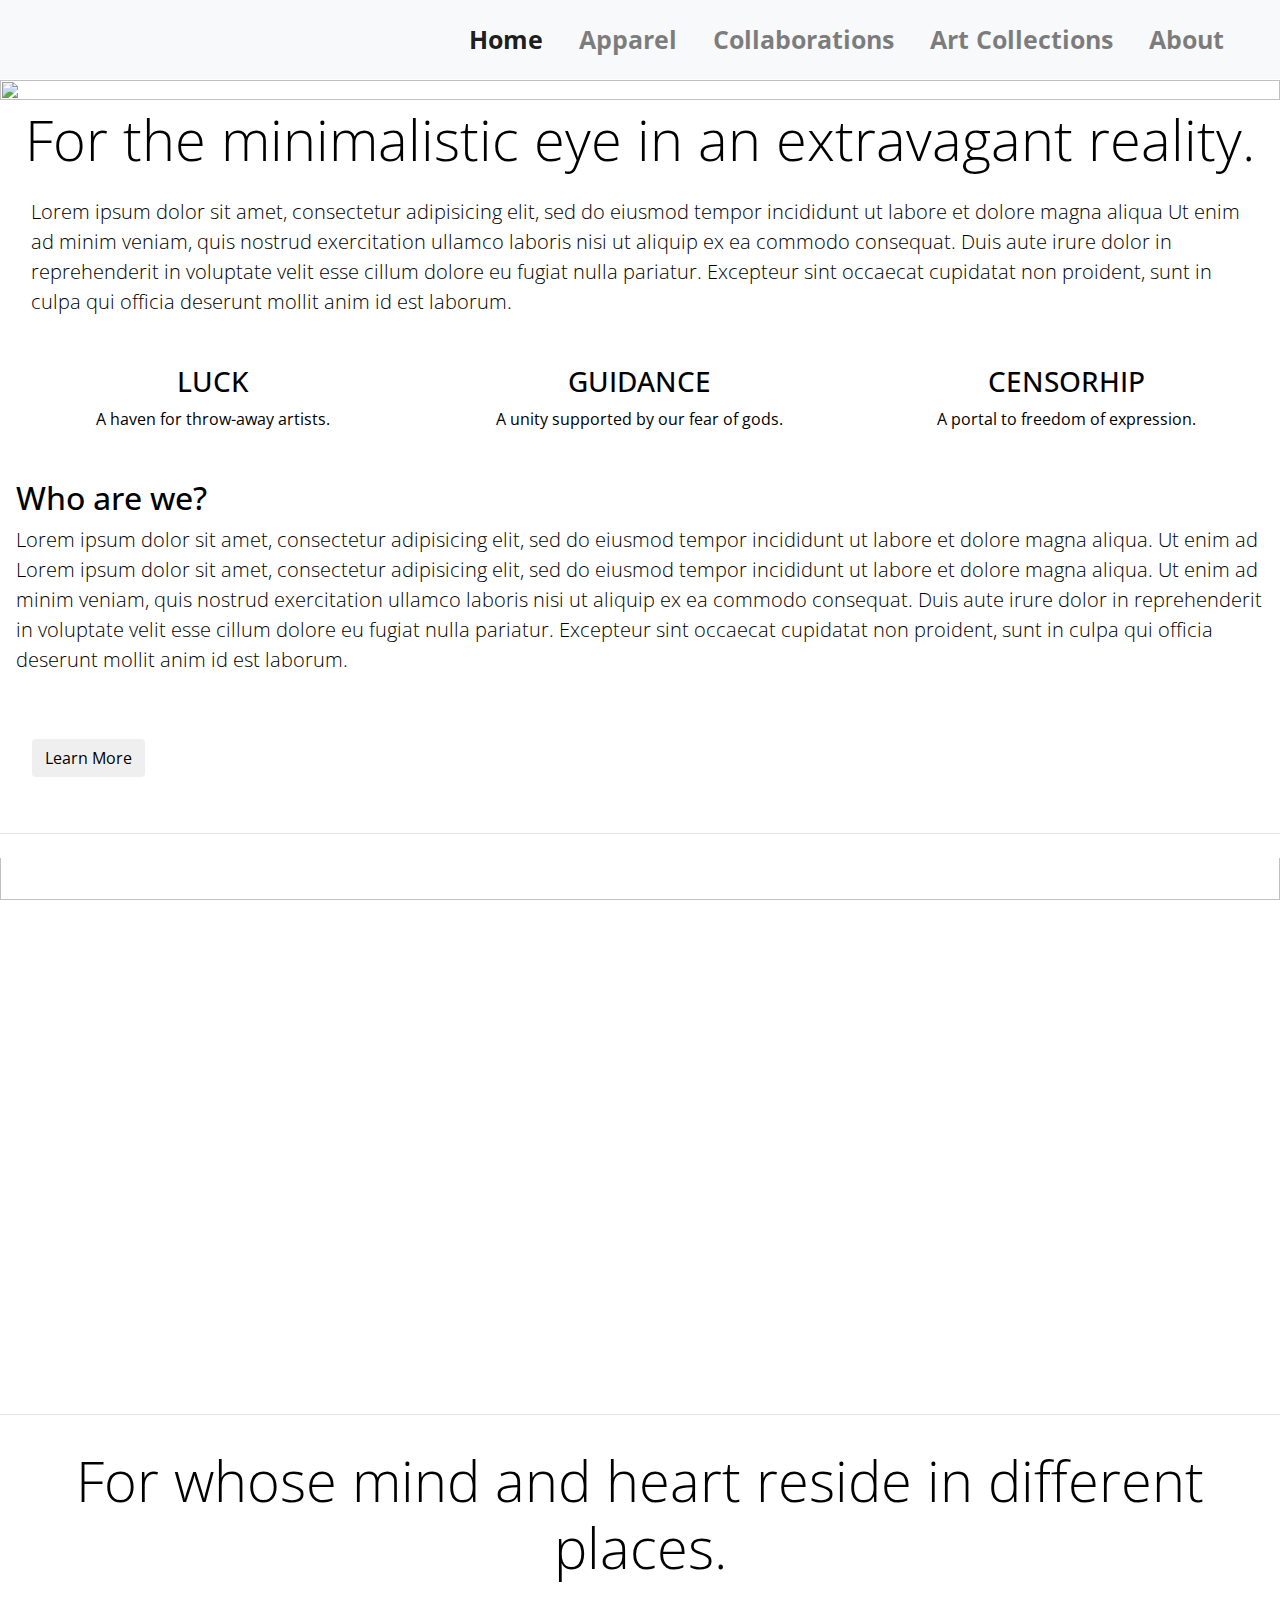
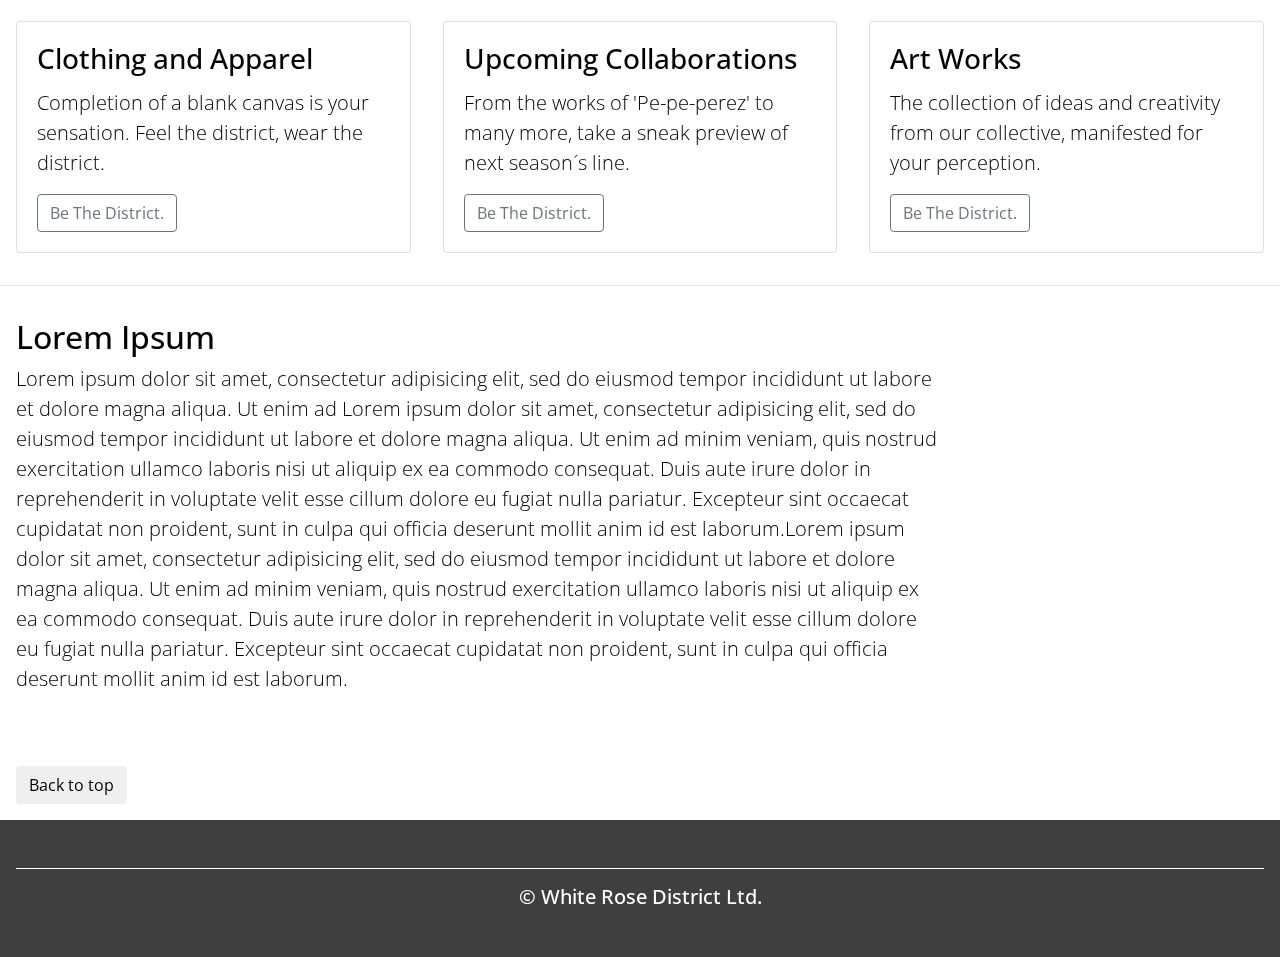
==== commit 7a1386a2: "Added end-of-page buttons to redirect to home page/ top of page" ====
--- a/index.html
+++ b/index.html
@@ -10,10 +10,10 @@
 	<script src="https://ajax.googleapis.com/ajax/libs/jquery/3.3.1/jquery.min.js"></script>
 	<script src="https://cdnjs.cloudflare.com/ajax/libs/popper.js/1.12.9/umd/popper.min.js"></script>
 	<script src="https://maxcdn.bootstrapcdn.com/bootstrap/4.0.0/js/bootstrap.min.js"></script>
-	<script src="https://use.fontawesome.com/releases/v5.0.8/js/all.js"></script>
+	<script defer src="https://use.fontawesome.com/releases/v5.5.0/js/all.js" integrity="sha384-GqVMZRt5Gn7tB9D9q7ONtcp4gtHIUEW/yG7h98J7IpE3kpi+srfFyyB/04OV6pG0" crossorigin="anonymous"></script>
 	<link href="style.css" rel="stylesheet">
 </head>
-    <body>
+    <body id="home-top">
     <nav class="navbar navbar-expand-md navbar-light bg-light sticky-top">
       <div class="container-fluid">
         <a class="navbar-brand" href="./index.html"> <img id="logo" style="max-width:120px" src="Images\Final Logo Centred SVG2.svg" alt=""> </a>
@@ -42,60 +42,67 @@
       </div>
     </nav>
 
-		<div class="container-fluid">
-			<div class="row-jumbotron">
-				<div class="col-xs-12 col-sm-12 col-md-9 col-lg-9 col-xl-10">
-					<p class="lead"> Lorem ipsum dolor sit amet, consectetur adipisicing elit, sed do eiusmod tempor incididunt ut labore et dolore</p>
+		<div id="slides" class="carousel slide" data-ride="carousel">
+			<ul class="carousel-indicators" id="imageslides" >
+				<li data-target="#slides" data-slide-to="0" class="active" style="list-style-type: none;"></li>
+				<li data-target="#slides" data-slide-to="1" style="list-style: none;">></li>
+				<li data-target="#slides" data-slide-to="2" style="list-style: none;">></li>
+			</ul>
+			<div class="carousel-inner" >
+				<div class="carousel-item active" id="showcolor">
+					<img class="backgroundcolor" src="Images\half face rose shadow.png" alt="">
 				</div>
-				<div class="col-xs-12 col-sm-12 col-md-3 col-lg-3 col-xl-2">
-					<a href="#"> <button type="button" class="btn btn-outline-secondary-btn-lg" name="button">Loerm ipsum</button> </a>
+				<div class="carousel-item" id="showcolor">
+					<img class="backgroundcolor" src="Images\lighter sliced face.png" alt="">
+				</div>
+				<div class="carousel-item" id="showcolor">
+					<img class="backgroundcolor" src="Images\pool teeth.png" alt="">
 				</div>
 			</div>
 		</div>
 
-		<div class="container-fluid-padding" id="extrav-txt">
+		<div class="container-fluid-padding">
 			<div class="row welcome text-center">
-				<h1 id="extrav-txt"class="display-4">Extravagant with minimalism</h1>
-				</div>
-				<hr>
-				<div class="col-12">
-					<p class="lead">Hey ho ha hi hellio </p>
+				<h1 id="heading-txt"class="display-4">For the minimalistic eye in an extravagant reality.</h1>
 				</div>
 		</div>
+
+		<div class="container-fluid">
+				<div class="col-xs-12 col-sm-12 col-md-12 col-lg-12 col-xl-12">
+					<p class="lead">Lorem ipsum dolor sit amet, consectetur adipisicing elit, sed do eiusmod tempor incididunt ut labore et dolore magna aliqua Ut enim ad minim veniam, quis nostrud exercitation ullamco laboris nisi ut aliquip ex ea commodo consequat. Duis aute irure dolor in reprehenderit in voluptate velit esse cillum dolore eu fugiat nulla pariatur. Excepteur sint occaecat cupidatat non proident, sunt in culpa qui officia deserunt mollit anim id est laborum.</p>
+				</div>
+			</div>
 
 		<div class="container-fluid padding">
 			<div class="row text-center padding">
 				<div class="col-cs-12 col-sm-6 col-md-4">
-					<i class="fas fa-code"></i>
-					<h3>HTML 5</h3>
-					<p>Lolaliohjds</p>
+					<i class="fas fa-dice-three"></i>
+					<h3>LUCK</h3>
+					<p>A haven for throw-away artists.</p>
 				</div>
 				<div class="col-cs-12 col-sm-6 col-md-4">
-					<i class="fas fa-code"></i>
-					<h3>HTML 5</h3>
-					<p>Lolaliohjds</p>
+					<i class="fas fa-dharmachakra"></i>
+					<h3>GUIDANCE</h3>
+					<p>A unity supported by our fear of gods.</p>
 				</div>
 				<div class="col-cs-12 col-sm-12 col-md-4">
-					<i class="fas fa-code"></i>
-					<h3>HTML 5</h3>
-					<p>Lolaliohjds</p>
+					<i class="fas fa-eye-slash"></i>
+					<h3>CENSORHIP</h3>
+					<p>A portal to freedom of expression.</p>
 				</div>
 			</div>
-			<hr class="my-4">
 		</div>
 
 		<div class="container-fluid Padding">
 			<div class="row padding">
-				<div class="col-md-12 col-lg-6">
-					<h2>If you build it...</h2>
-					<p>Lorem ipsum dolor sit amet, consectetur adipisicing elit, sed do eiusmod tempor incididunt ut labore et dolore magna aliqua. Ut enim ad</p>
-					<p>Lorem ipsum dolor sit amet, consectetur adipisicing elit, sed do eiusmod tempor incididunt ut labore et dolore magna aliqua en script.</p>
-					<br>
-					<a href="#" class="btn btn-primary">Find out more here...</a>
+				<div class="col-sm-12 col-md-12 col-lg-12">
+					<h2>Who are we?</h2>
+					<p class="lead">Lorem ipsum dolor sit amet, consectetur adipisicing elit, sed do eiusmod tempor incididunt ut labore et dolore magna aliqua. Ut enim ad Lorem ipsum dolor sit amet, consectetur adipisicing elit, sed do eiusmod tempor incididunt ut labore et dolore magna aliqua. Ut enim ad minim veniam, quis nostrud exercitation ullamco laboris nisi ut aliquip ex ea commodo consequat. Duis aute irure dolor in reprehenderit in voluptate velit esse cillum dolore eu fugiat nulla pariatur. Excepteur sint occaecat cupidatat non proident, sunt in culpa qui officia deserunt mollit anim id est laborum.</p>
 				</div>
 				<div class="col-lg-6">
-					<img src="https://picsum.photos/200/300
-" alt="" class="img-fluid">
+					<div class="col-xs-12 col-sm-12 col-md-3 col-lg-3 col-xl-2">
+						<a href="./about.html"> <button type="button" class="btn btn-outline-secondary-btn-lg" name="button">Learn More</button> </a>
+					</div>
 				</div>
 			</div>
 		</div>
@@ -107,81 +114,63 @@
 				</div>
 			</div>
 		</figure>
-
-		<button class="fun" data-toggle="collapse" data-target="#emoji">Click to see more...</button>
-		<div class="collapse">
-			<div class="container-fluid Padding">
-				<div class="row text-center">
-					<div class="col-sm-6 col-md-3">
-						<img src="https://picsum.photos/200/300
-" class="gif" alt="">
-					</div>
-					<div class="col-sm-6 col-md-3">
-						<img src=https://picsum.photos/200/300
- class="gif" alt="">
-					</div>
-					<div class="col-sm-6 col-md-3">
-						<img src="https://picsum.photos/200/300
-" class="gif" alt="">
-					</div>
+		<hr>
+		<div class="container-fluid-padding">
+			<div class="row welcome text-center">
+				<h1 id="heading-txt"class="display-4 col-md-9 col-lg-12">For whose mind and heart reside in different places.</h1>
 				</div>
-			</div>
-		</div>
-
-		<div class="container-fluid Padding">
-			<div class="row welcome text-centre">
-				<div class="col-12">
-					<h1 class="display-4">Meet the fleet of imaginations afloat on sea.</h1>
-				</div>
-			</div>
 		</div>
 
 		<div class="container-fluid padding">
 			<div class="row padding">
 				<div class="col-md-4">
 					<div class="card">
-						<img class="card-imd-top" src="Images\colthing card.png" alt="">
+						<img id="home-links" class="card-imd-top" src="Images\colthing card.png" alt="">
 						<div class="card-body">
-							<h4 class="card-title">Clothing and Apparel</h4>
-							<p>Completion of a blank canvas is your sensation. Feel the district, wear the district.</p>
+							<h3 class="card-title">Clothing and Apparel</h3>
+							<p class="lead">Completion of a blank canvas is your sensation. Feel the district, wear the district.</p>
 							<a href="./apparel.html" class="btn btn-outline-secondary">Be The District.</a>
 						</div>
 					</div>
 				</div>
 				<div class="col-md-4">
 					<div class="card">
-						<img class="card-imd-top" src="Images\COLLABORATIONSX.png" alt="">
+						<img id="home-links" class="card-imd-top" src="Images\COLLABORATIONSX.png" alt="">
 						<div class="card-body">
-							<h4 class="card-title">Upcoming Collaborations</h4>
-							<p>From the works of 'Pe-pe-perez' to many more, take a sneak preview of next season´s line.</p>
+							<h3 class="card-title">Upcoming Collaborations</h3>
+							<p class="lead">From the works of 'Pe-pe-perez' to many more, take a sneak preview of next season´s line.</p>
 							<a href="./collaborations.html" class="btn btn-outline-secondary">Be The District.</a>
 						</div>
 					</div>
 				</div>
 				<div class="col-md-4">
 					<div class="card">
-						<img class="card-imd-top" src="Images\artcard.png" alt="">
+						<img id="home-links" class="card-imd-top" src="Images\artcard.png" alt="">
 						<div class="card-body">
-							<h4 class="card-title">Art Works</h4>
-							<p>The collection of ideas and creativity from our collective, manifested for your perception. </p>
+							<h3 class="card-title">Art Works</h3>
+							<p class="lead">The collection of ideas and creativity from our collective, manifested for your perception. </p>
 							<a href="./art-collections.html" class="btn btn-outline-secondary">Be The District.</a>
 						</div>
 					</div>
 				</div>
 			</div>
 		</div>
-
+		<hr>
 		<div class="container-fluid Padding">
 			<div class="row padding">
-				<div class="col-md-12 col-lg-6">
+				<div class="col-md-7 col-lg-9">
 					<h2>Lorem Ipsum</h2>
-					<p>Lorem ipsum dolor sit amet, consectetur adipisicing elit, sed do eiusmod tempor incididunt ut labore et dolore magna aliqua. Ut enim ad</p>
+					<p class="lead">Lorem ipsum dolor sit amet, consectetur adipisicing elit, sed do eiusmod tempor incididunt ut labore et dolore magna aliqua. Ut enim ad Lorem ipsum dolor sit amet, consectetur adipisicing elit, sed do eiusmod tempor incididunt ut labore et dolore magna aliqua. Ut enim ad minim veniam, quis nostrud exercitation ullamco laboris nisi ut aliquip ex ea commodo consequat. Duis aute irure dolor in reprehenderit in voluptate velit esse cillum dolore eu fugiat nulla pariatur. Excepteur sint occaecat cupidatat non proident, sunt in culpa qui officia deserunt mollit anim id est laborum.Lorem ipsum dolor sit amet, consectetur adipisicing elit, sed do eiusmod tempor incididunt ut labore et dolore magna aliqua. Ut enim ad minim veniam, quis nostrud exercitation ullamco laboris nisi ut aliquip ex ea commodo consequat. Duis aute irure dolor in reprehenderit in voluptate velit esse cillum dolore eu fugiat nulla pariatur. Excepteur sint occaecat cupidatat non proident, sunt in culpa qui officia deserunt mollit anim id est laborum.</p>
 					<br>
 				</div>
-				<div class="col-lg-6">
-					<img src="https://picsum.photos/300/200" alt="" class="img-fluid">
+				<div class="col-sm-12 col-md-5 col-lg-3 mx-auto">
+					<img style="float-right" src="https://www.bls.gov/ooh/images/2255.jpg" alt="" class="img-fluid">
 				</div>
 			</div>
+		</div>
+
+		<div class="col-xs-12 col-sm-12 col-md-12 col-lg-12 col-xl-12 mx-auto">
+			<a href="#home-top"> <button type="button" class="btn btn-outline-secondary-btn-lg" name="button">Back to top</button> </a>
 		</div>
 
 		<footer>
@@ -200,7 +189,7 @@
 		</script>
 		<script>
 			window.sr = ScrollReveal();
-			sr.reveal('.carousel slide .carousel-inner .carousel-item');
+			sr.reveal('.lead');
 			sr.reveal('.card');
 		</script>
 
--- a/style.css
+++ b/style.css
@@ -136,10 +136,6 @@
           transform: translateZ(0);
   will-change: transform;
 }
-/*--- Bootstrap Padding Fix --*/
-[class*="col-"] {
-    padding: 1rem;
-}
 
 #logo{
   max-width: 150px;
@@ -158,7 +154,7 @@
   color: grey;
 }
 
-#extrav-txt{
+#heading-txt{
   margin-left: auto;
   margin-right: auto;
 }
@@ -196,14 +192,14 @@
   padding: 5px;
 }
 
-/* .backgroundcolor{
-  max-height: 500px;
-  max-width: 800px;
-  display:block;
-        margin-left: auto;
-        margin-right: auto;
-  background-color: rgb(200, 200, 200);
-} */
+#home-links{
+  max-height: 400px;
+}
+
+/*--- Bootstrap Padding Fix --*/
+[class*="col-"] {
+    padding: 1rem;
+}
 
 /*
 Extra small (xs) devices (portrait phones, less than 576px)
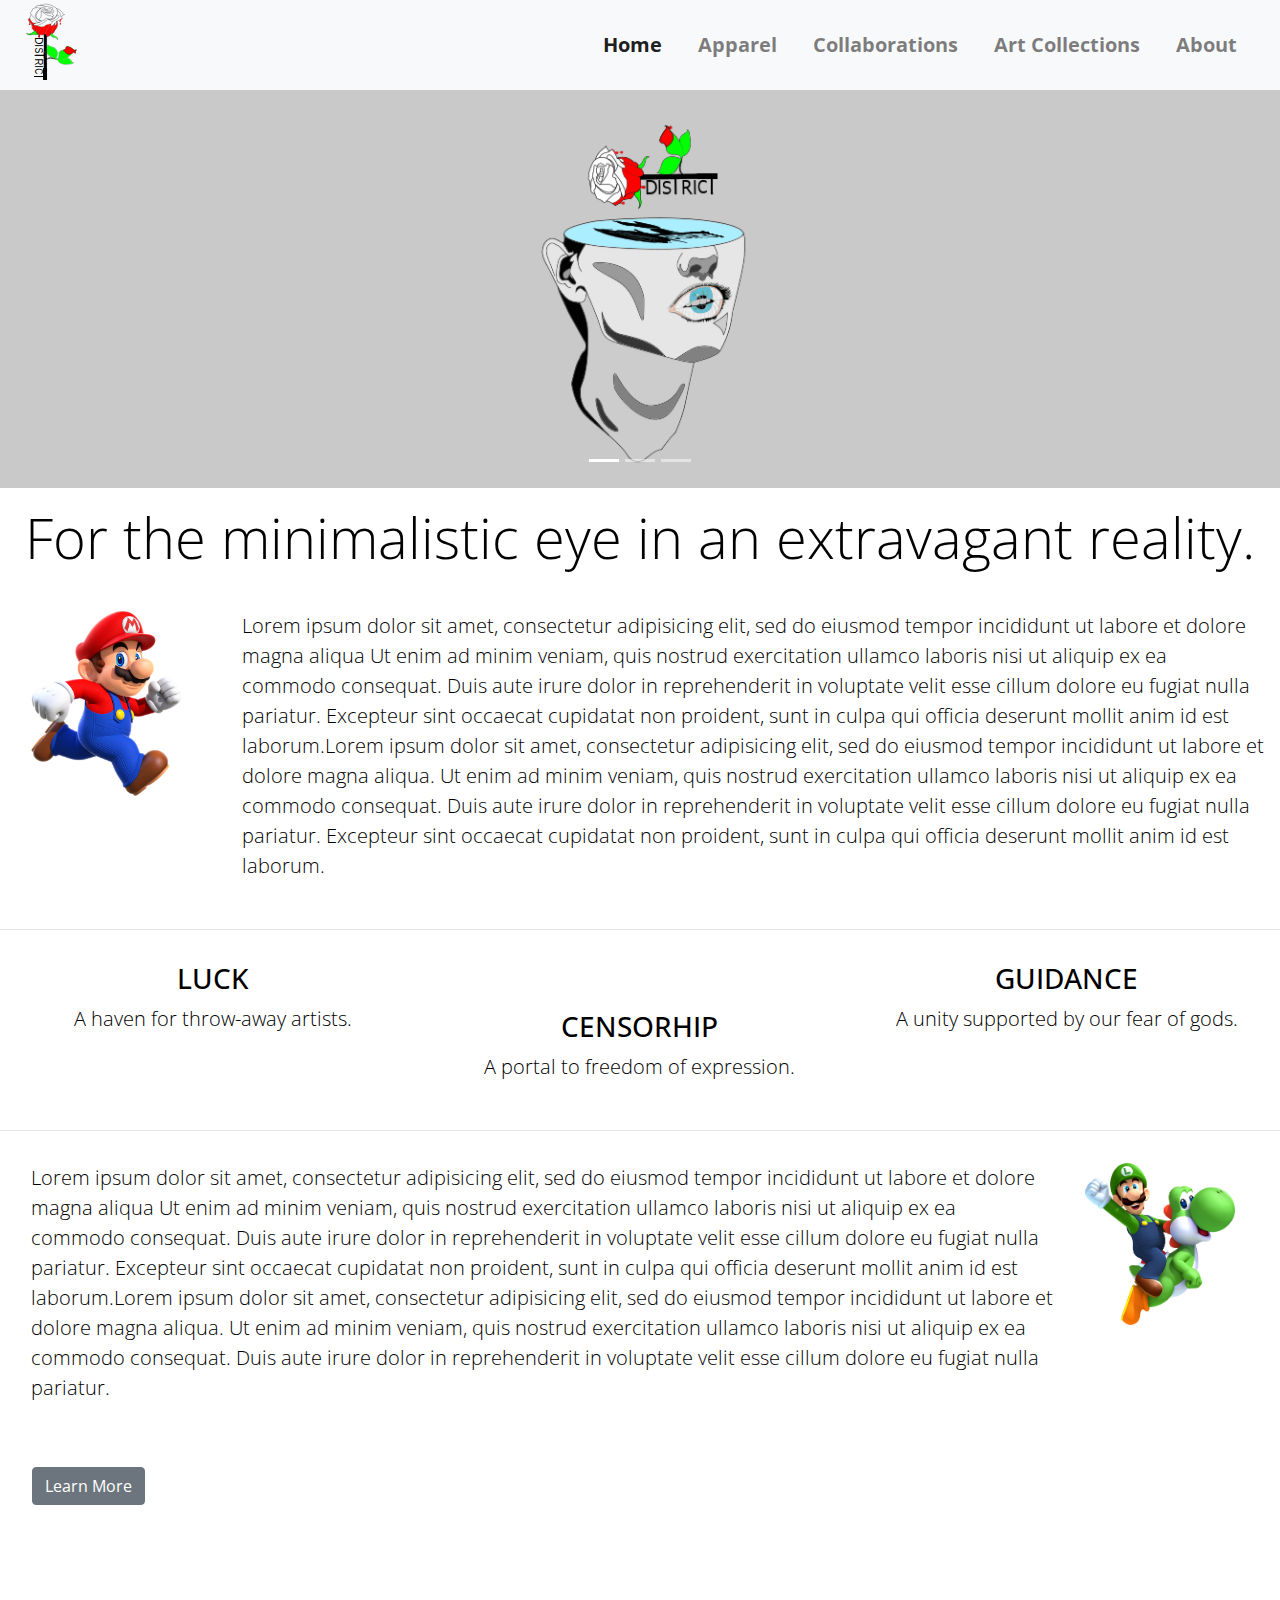
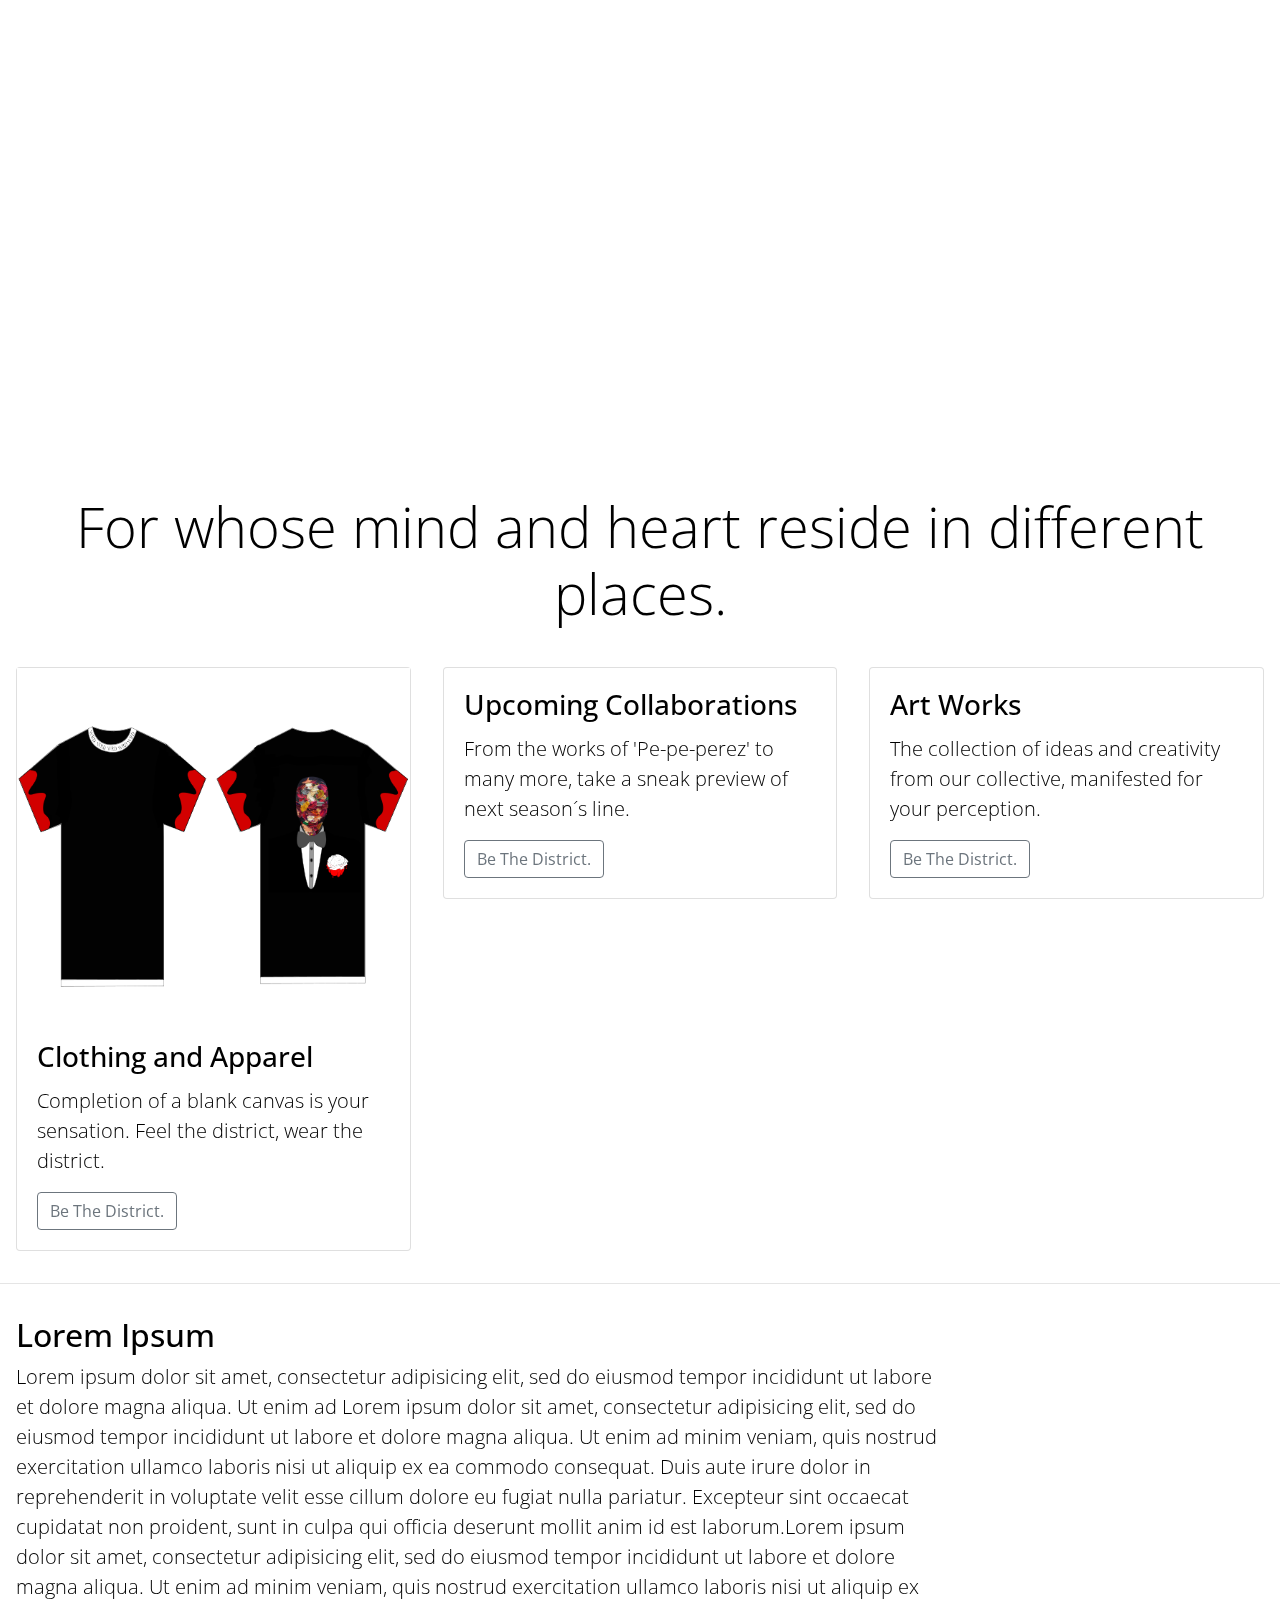
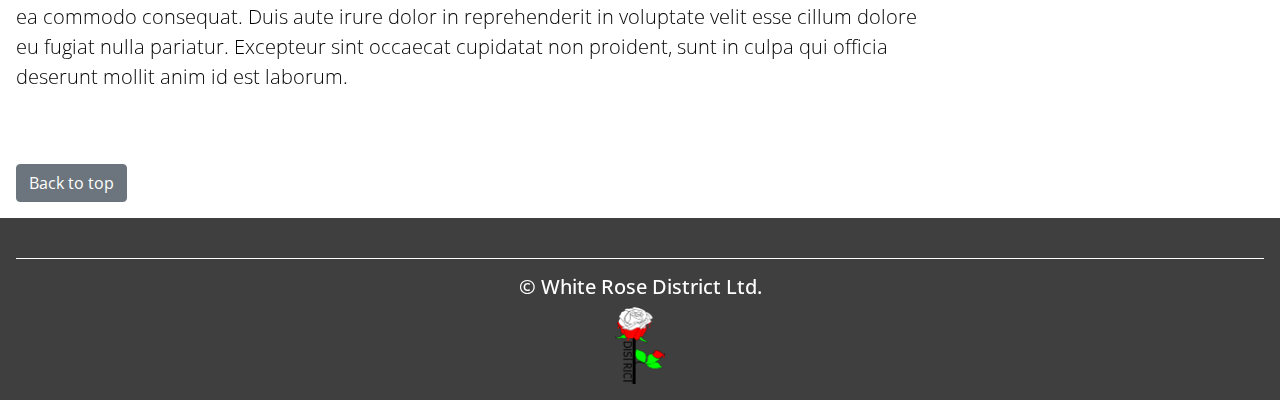
==== commit bbddc6eb: "Cleared up obsolete code and added images in index.html file. Editided responsiveness throughout the" ====
--- a/index.html
+++ b/index.html
@@ -2,10 +2,17 @@
 <html lang="en">
 <head>
 	<title>White Rose District</title>
+
+	<!-- Google fonts link -->
 	<link href="https://fonts.googleapis.com/css?family=Open+Sans+Condensed:300" rel="stylesheet">
-	<link rel="icon" href="Images\head image.png">
+
+	<!-- Icon for webpage and stating charset and content -->
+	<link rel="icon" href="Images/head-image.png">
 	<meta charset="utf-8">
 	<meta name="viewport" content="width=device-width, initial-scale=1">
+
+	<!-- Additional required links for page functionality -->
+	<link href="https://maxcdn.bootstrapcdn.com/font-awesome/4.5.0/css/font-awesome.min.css" rel="stylesheet"/>
 	<link rel="stylesheet" href="https://maxcdn.bootstrapcdn.com/bootstrap/4.0.0/css/bootstrap.min.css">
 	<script src="https://ajax.googleapis.com/ajax/libs/jquery/3.3.1/jquery.min.js"></script>
 	<script src="https://cdnjs.cloudflare.com/ajax/libs/popper.js/1.12.9/umd/popper.min.js"></script>
@@ -14,10 +21,12 @@
 	<link href="style.css" rel="stylesheet">
 </head>
     <body id="home-top">
+
+		<!-- Navigation toggle bar -->
     <nav class="navbar navbar-expand-md navbar-light bg-light sticky-top">
       <div class="container-fluid">
-        <a class="navbar-brand" href="./index.html"> <img id="logo" style="max-width:120px" src="Images\Final Logo Centred SVG2.svg" alt=""> </a>
-				<button class="navbar-toggler" id="hey" type="button" data-toggle="collapse" data-target="#navbarResponsive" >
+        <a href="./index.html"> <img id="logo" style="max-width:120px" src="Images/Final-Logo-Centred-SVG2.svg" alt=""> </a>
+				<button class="navbar-toggler" type="button" data-toggle="collapse" data-target="#navbarResponsive" >
 						<span class="navbar-toggler-icon"></span>
 				</button>
         <div class="collapse navbar-collapse" id="navbarResponsive">
@@ -29,7 +38,7 @@
 						        <a class="nav-link" href="./apparel.html">Apparel</a>
 				      </li>
 				      <li class="nav-item">
-						          <a class="nav-link" href="./collaborations.html">Collaborations</a>
+						          <a class="nav-link" href="./alliance.html">Collaborations</a>
 				      </li>
 							<li class="nav-item">
 						          <a class="nav-link" href="./art-collections.html">Art Collections</a>
@@ -42,90 +51,105 @@
       </div>
     </nav>
 
+		<!-- Carousel slideshow -->
 		<div id="slides" class="carousel slide" data-ride="carousel">
-			<ul class="carousel-indicators" id="imageslides" >
+			<ul class="carousel-indicators">
 				<li data-target="#slides" data-slide-to="0" class="active" style="list-style-type: none;"></li>
 				<li data-target="#slides" data-slide-to="1" style="list-style: none;">></li>
 				<li data-target="#slides" data-slide-to="2" style="list-style: none;">></li>
 			</ul>
 			<div class="carousel-inner" >
-				<div class="carousel-item active" id="showcolor">
-					<img class="backgroundcolor" src="Images\half face rose shadow.png" alt="">
-				</div>
-				<div class="carousel-item" id="showcolor">
-					<img class="backgroundcolor" src="Images\lighter sliced face.png" alt="">
-				</div>
-				<div class="carousel-item" id="showcolor">
-					<img class="backgroundcolor" src="Images\pool teeth.png" alt="">
-				</div>
-			</div>
-		</div>
-
-		<div class="container-fluid-padding">
+				<div class="carousel-item active">
+					<img class="backgroundcolor" src="Images/half-face-rose-shadow.png" alt="">
+				</div>
+				<div class="carousel-item">
+					<img class="backgroundcolor" src="Images/lighter-sliced-face.png" alt="">
+				</div>
+				<div class="carousel-item">
+					<img class="backgroundcolor" src="Images/pool-teeth.png" alt="">
+				</div>
+			</div>
+		</div>
+
+		<!-- Initial Welcome banner and information -->
+		<div class="container-fluid padding">
 			<div class="row welcome text-center">
-				<h1 id="heading-txt"class="display-4">For the minimalistic eye in an extravagant reality.</h1>
-				</div>
-		</div>
-
+				<div class="col-12">
+				<h1 class="display-4">For the minimalistic eye in an extravagant reality.</h1>
+				</div>
+			</div>
+		</div>
 		<div class="container-fluid">
-				<div class="col-xs-12 col-sm-12 col-md-12 col-lg-12 col-xl-12">
-					<p class="lead">Lorem ipsum dolor sit amet, consectetur adipisicing elit, sed do eiusmod tempor incididunt ut labore et dolore magna aliqua Ut enim ad minim veniam, quis nostrud exercitation ullamco laboris nisi ut aliquip ex ea commodo consequat. Duis aute irure dolor in reprehenderit in voluptate velit esse cillum dolore eu fugiat nulla pariatur. Excepteur sint occaecat cupidatat non proident, sunt in culpa qui officia deserunt mollit anim id est laborum.</p>
-				</div>
-			</div>
-
+		<div class="row text-left padding welcome-p">
+			<div class="col-xs-3 col-sm-3 col-md-3 col-lg-2">
+				<img src="Images/mario.png" id="mario" alt="">
+			</div>
+			<div class="col-xs-9 col-sm-9 col-md-9 col-lg-10">
+				<p class="lead">Lorem ipsum dolor sit amet, consectetur adipisicing elit, sed do eiusmod tempor incididunt ut labore et dolore magna aliqua Ut enim ad minim veniam, quis nostrud exercitation ullamco laboris nisi ut aliquip ex ea commodo consequat. Duis aute irure dolor in reprehenderit in voluptate velit esse cillum dolore eu fugiat nulla pariatur. Excepteur sint occaecat cupidatat non proident, sunt in culpa qui officia deserunt mollit anim id est laborum.Lorem ipsum dolor sit amet, consectetur adipisicing elit, sed do eiusmod tempor incididunt ut labore et dolore magna aliqua. Ut enim ad minim veniam, quis nostrud exercitation ullamco laboris nisi ut aliquip ex ea commodo consequat. Duis aute irure dolor in reprehenderit in voluptate velit esse cillum dolore eu fugiat nulla pariatur. Excepteur sint occaecat cupidatat non proident, sunt in culpa qui officia deserunt mollit anim id est laborum.</p>
+			</div>
+		</div>
+		</div>
+		<hr>
 		<div class="container-fluid padding">
 			<div class="row text-center padding">
-				<div class="col-cs-12 col-sm-6 col-md-4">
-					<i class="fas fa-dice-three"></i>
+				<div class="col-xs-12 col-sm-6 col-md-4">
+					<div class="wrapper">
+						<i class="fas fa-dice-three fa-2x"></i>
+					</div>
 					<h3>LUCK</h3>
-					<p>A haven for throw-away artists.</p>
-				</div>
-				<div class="col-cs-12 col-sm-6 col-md-4">
-					<i class="fas fa-dharmachakra"></i>
+					<p class="lead">A haven for throw-away artists.</p>
+				</div>
+				<div class="col-xs-12 col-sm-6 col-md-4">
+					<i class="fas fa-eye-slash fa-2x" style="color:red"></i>
+					<h3>CENSORHIP</h3>
+					<p class="lead">A portal to freedom of expression.</p>
+				</div>
+				<div class="col-xs-12 col-sm-12 col-md-4">
+						<i class="fas fa-dharmachakra fa-2x fa-spin"></i>
 					<h3>GUIDANCE</h3>
-					<p>A unity supported by our fear of gods.</p>
-				</div>
-				<div class="col-cs-12 col-sm-12 col-md-4">
-					<i class="fas fa-eye-slash"></i>
-					<h3>CENSORHIP</h3>
-					<p>A portal to freedom of expression.</p>
-				</div>
-			</div>
-		</div>
-
-		<div class="container-fluid Padding">
-			<div class="row padding">
-				<div class="col-sm-12 col-md-12 col-lg-12">
-					<h2>Who are we?</h2>
-					<p class="lead">Lorem ipsum dolor sit amet, consectetur adipisicing elit, sed do eiusmod tempor incididunt ut labore et dolore magna aliqua. Ut enim ad Lorem ipsum dolor sit amet, consectetur adipisicing elit, sed do eiusmod tempor incididunt ut labore et dolore magna aliqua. Ut enim ad minim veniam, quis nostrud exercitation ullamco laboris nisi ut aliquip ex ea commodo consequat. Duis aute irure dolor in reprehenderit in voluptate velit esse cillum dolore eu fugiat nulla pariatur. Excepteur sint occaecat cupidatat non proident, sunt in culpa qui officia deserunt mollit anim id est laborum.</p>
-				</div>
+					<p class="lead">A unity supported by our fear of gods.</p>
+				</div>
+			</div>
+		</div>
+		<hr>
+		<div class="container-fluid">
+		<div class="row text-left padding welcome-p">
+			<div class="col-xs-9 col-sm-9 col-md-9 col-lg-10">
+				<p class="lead">Lorem ipsum dolor sit amet, consectetur adipisicing elit, sed do eiusmod tempor incididunt ut labore et dolore magna aliqua Ut enim ad minim veniam, quis nostrud exercitation ullamco laboris nisi ut aliquip ex ea commodo consequat. Duis aute irure dolor in reprehenderit in voluptate velit esse cillum dolore eu fugiat nulla pariatur. Excepteur sint occaecat cupidatat non proident, sunt in culpa qui officia deserunt mollit anim id est laborum.Lorem ipsum dolor sit amet, consectetur adipisicing elit, sed do eiusmod tempor incididunt ut labore et dolore magna aliqua. Ut enim ad minim veniam, quis nostrud exercitation ullamco laboris nisi ut aliquip ex ea commodo consequat. Duis aute irure dolor in reprehenderit in voluptate velit esse cillum dolore eu fugiat nulla pariatur.</p>
+			</div>
+			<div class="col-xs-3 col-sm-3 col-md-3 col-lg-2">
+				<img src="Images/yoshi.png" id="yoshi" alt="">
+			</div>
+		</div>
+		</div>
 				<div class="col-lg-6">
 					<div class="col-xs-12 col-sm-12 col-md-3 col-lg-3 col-xl-2">
-						<a href="./about.html"> <button type="button" class="btn btn-outline-secondary-btn-lg" name="button">Learn More</button> </a>
-					</div>
-				</div>
-			</div>
-		</div>
-		<hr class="my-4">
+						<a class="btn btn-secondary" href="./about.html" role="button">Learn More</a>
+					</div>
+				</div>
+			</div>
+		</div>
+
+		<!-- Fixed background image when scrolling-->
 		<figure>
 			<div class="fixed-wrap">
 				<div id="fixed">
-					<img id="barbed" src="Images\barbed lives.png" alt="">
+					<img id="barbed" src="Images/barbed-lives.png" alt="">
 				</div>
 			</div>
 		</figure>
-		<hr>
-		<div class="container-fluid-padding">
+
+		<!-- Header with cards and brief explanation, including redirecting to other sections -->
+		<div class="container-fluid padding">
 			<div class="row welcome text-center">
-				<h1 id="heading-txt"class="display-4 col-md-9 col-lg-12">For whose mind and heart reside in different places.</h1>
-				</div>
-		</div>
-
+				<h1 id="heading-txt" class="display-4 col-md-9 col-lg-12">For whose mind and heart reside in different places.</h1>
+				</div>
+		</div>
 		<div class="container-fluid padding">
 			<div class="row padding">
 				<div class="col-md-4">
 					<div class="card">
-						<img id="home-links" class="card-imd-top" src="Images\colthing card.png" alt="">
+						<img class="home-links card-imd-top" src="Images/clothingcard.png" alt="">
 						<div class="card-body">
 							<h3 class="card-title">Clothing and Apparel</h3>
 							<p class="lead">Completion of a blank canvas is your sensation. Feel the district, wear the district.</p>
@@ -135,17 +159,17 @@
 				</div>
 				<div class="col-md-4">
 					<div class="card">
-						<img id="home-links" class="card-imd-top" src="Images\COLLABORATIONSX.png" alt="">
+						<img class="home-links card-imd-top" src="Images/COLLABORATIONSX.png" alt="">
 						<div class="card-body">
 							<h3 class="card-title">Upcoming Collaborations</h3>
 							<p class="lead">From the works of 'Pe-pe-perez' to many more, take a sneak preview of next season´s line.</p>
-							<a href="./collaborations.html" class="btn btn-outline-secondary">Be The District.</a>
+							<a href="./alliance.html" class="btn btn-outline-secondary">Be The District.</a>
 						</div>
 					</div>
 				</div>
 				<div class="col-md-4">
 					<div class="card">
-						<img id="home-links" class="card-imd-top" src="Images\artcard.png" alt="">
+						<img class="home-links card-imd-top" src="Images/artcard.png" alt="">
 						<div class="card-body">
 							<h3 class="card-title">Art Works</h3>
 							<p class="lead">The collection of ideas and creativity from our collective, manifested for your perception. </p>
@@ -156,6 +180,8 @@
 			</div>
 		</div>
 		<hr>
+
+		<!-- Responsive paragraph text and image -->
 		<div class="container-fluid Padding">
 			<div class="row padding">
 				<div class="col-md-7 col-lg-9">
@@ -164,27 +190,30 @@
 					<br>
 				</div>
 				<div class="col-sm-12 col-md-5 col-lg-3 mx-auto">
-					<img style="float-right" src="https://www.bls.gov/ooh/images/2255.jpg" alt="" class="img-fluid">
-				</div>
-			</div>
-		</div>
-
+					<img src="https://www.bls.gov/ooh/images/2255.jpg" alt="" class="img-fluid">
+				</div>
+			</div>
+		</div>
+
+		<!-- Buttons to access top of page -->
 		<div class="col-xs-12 col-sm-12 col-md-12 col-lg-12 col-xl-12 mx-auto">
-			<a href="#home-top"> <button type="button" class="btn btn-outline-secondary-btn-lg" name="button">Back to top</button> </a>
-		</div>
-
+			<a class="btn btn-secondary" href="#home-top" role="button">Back to top</a>
+		</div>
+
+		<!-- Website footer -->
 		<footer>
 			<div class="container-fluid padding">
 				<div class="row text-center">
 					<div class="col-12">
 						<hr class="light-100">
 						<h5>&copy; White Rose District Ltd.</h5>
-						<img src="Images\Final Logo Centred png.png" alt="" id="footer-image">
+						<img src="Images/Final-Logo-Centred-png.png" alt="" id="footer-image">
 					</div>
 				</div>
 			</div>
 		</footer>
 
+		<!-- Script to use scroll-reveal for all cards and '.lead' class text -->
 		<script src="https://unpkg.com/scrollreveal/dist/scrollreveal.min.js">
 		</script>
 		<script>
--- a/style.css
+++ b/style.css
@@ -1,14 +1,25 @@
+/* Styled elements are listed in the order similar as to which they can be seen on the webpage */
+
+/* html code and body styling */
 html, body{
   height: 100%;
   width: 100%;
 font-family: 'Open Sans Condensed', sans-serif;
-
 color: black;
-
-}
-
+}
+
+/* Nav logo styling */
+#logo{
+  max-width: 95px;
+  max-height: 90px;
+  margin: 0px;
+  padding: 0px;
+  float: right;
+}
+
+/* Navbar Styling */
 .navbar{
-  padding: .8rem;
+  padding: 0rem;
 }
 
 .navbar-nav li{
@@ -17,20 +28,98 @@
 }
 
 .nav-link{
-  font-size: 25px !important;
-}
-
+  font-size: 20px !important;
+}
+
+/* Horizontal rule styling */
+hr.light{
+  border-top: 1px solid White;
+  width: 75%;
+}
+
+hr.light-100{
+  border-top: 1px solid White;
+  width: 100%;
+}
+
+/* Carousel image styling */
 .carousel-inner img{
   width: 100%;
   height: 100%;
 }
 
-.jumbotron{
-  padding: 1rem;
-  padding-right: 1em;
-  border-radius: 0;
-}
-
+/* Welcome Banner styling */
+.welcome-p{
+  margin-left: auto;
+}
+
+#mario{
+  max-width: 150px;
+  max-height: 200px;
+}
+
+#yoshi{
+  max-width: 150px;
+  max-height: 200px;
+}
+
+.fa-eye-slash:hover{
+  filter: blur(5px);
+}
+
+.wrapper:hover .fa-dice-three{
+    transition: 1s;
+    transform: rotateY(360deg);
+}
+
+.fa-spin:not(:hover) {
+   animation: none;
+}
+
+/* Fixed background image styling */
+#barbed{
+  width: 100%;
+  height: 100%;
+}
+
+figure {
+  position: relative;
+  width: 100%;
+  height: 60%;
+  margin: 0!important;
+}
+.fixed-wrap {
+  clip: rect(0, auto, auto, 0);
+  position: absolute;
+  top: 0;
+  left: 0;
+  width: 100%;
+  height: 100%;
+}
+#fixed {
+  background-image: url("Images/barbed lives.png");
+  position: fixed;
+  display: block;
+  top: 0;
+  left: 0;
+  width: 100%;
+  height: 100%;
+  background-size: cover;
+  background-position: center center;
+  -webkit-transform: translateZ(0);
+          transform: translateZ(0);
+  will-change: transform;
+}
+
+/* Index card-image styling and header text */
+.home-links{
+  max-height: 400px;
+}
+#heading-txt{
+  margin-left: auto;
+  margin-right: auto;
+}
+/* Social media icons styling */
 .social a{
   font-size: 2em;
   padding: 1em;
@@ -64,141 +153,57 @@
   color: black;
 }
 
+/* Footer styling */
 footer{
   background-color: #3f3f3f;
   color: White;
-  padding-top: 1em;
-}
-
-hr.light{
-  border-top: 1px solid White;
-  width: 75%;
-}
-
-hr.light-100{
-  border-top: 1px solid White;
-  width: 100%;
-}
-
-#barbed{
-  width: 100%;
-  height: 100%;
-}
-
-/*---Media Queries --*/
+  padding-top: .5em;
+}
+
+#footer-image{
+  vertical-align: middle;
+  max-height: 120px;
+  max-width: 50px;
+}
+
+/* Bootstrap Padding Fix */
+[class*="col-"] {
+    padding: 1rem;
+}
+
+/* Media Queries */
 @media (max-width: 992px) {
 
   }
 @media (max-width: 768px) {
-
+  .navbar-nav li{
+    padding-left: 20px;
+    font-weight: bold;
+  }
 }
 @media (max-width: 576px) {
   .social a{
     font-size: 1.5em;
     padding: .8em;
   }
-}
-
-/*---Firefox Bug Fix --*/
-.carousel-item {
-  transition: -webkit-transform 0.5s ease;
-  transition: transform 0.5s ease;
-  transition: transform 0.5s ease, -webkit-transform 0.5s ease;
-  -webkit-backface-visibility: visible;
-  backface-visibility: visible;
-}
-/*--- Fixed Background Image --*/
-figure {
-  position: relative;
-  width: 100%;
-  height: 60%;
-  margin: 0!important;
-}
-.fixed-wrap {
-  clip: rect(0, auto, auto, 0);
-  position: absolute;
-  top: 0;
-  left: 0;
-  width: 100%;
-  height: 100%;
-}
-#fixed {
-  background-image: url('img/mac.png');
-  position: fixed;
-  display: block;
-  top: 0;
-  left: 0;
-  width: 100%;
-  height: 100%;
-  background-size: cover;
-  background-position: center center;
-  -webkit-transform: translateZ(0);
-          transform: translateZ(0);
-  will-change: transform;
-}
-
-#logo{
-  max-width: 150px;
-  max-height: 130px;
-  margin: 0px;
-  float: right;
-}
-
-#imageslides{
-  list-style-type: none;
-  list-style: none;
-  color: black;
-}
-
-#showcolor{
-  color: grey;
-}
-
-#heading-txt{
-  margin-left: auto;
-  margin-right: auto;
-}
-
-initial-col{
-  float: right;
-}
-
-#footer-image{
-  vertical-align: middle;
-  max-height: 120px;
-  max-width: 50px;
-}
-
-/* Three image containers (use 25% for four, and 50% for two, etc) */
-.column {
-  float: left;
-  width: 25%;
-  padding: 5px;
-}
-
-/* Clear floats after image containers */
-.row::after {
-  content: "";
-  clear: both;
-  display: table;
-}
-
-.row {
-  display: flex;
-}
-
-.column {
-  flex: 25%;
-  padding: 5px;
-}
-
-#home-links{
-  max-height: 400px;
-}
-
-/*--- Bootstrap Padding Fix --*/
-[class*="col-"] {
-    padding: 1rem;
+
+  .navbar-nav li{
+    padding-left: 20px;
+    font-weight: bold;
+  }
+
+  #mario{
+    display: block;
+    margin-left: auto;
+    margin-right: auto;
+  }
+
+  #yoshi{
+    display: block;
+    margin-left: auto;
+    margin-right: auto;
+  }
+
 }
 
 /*
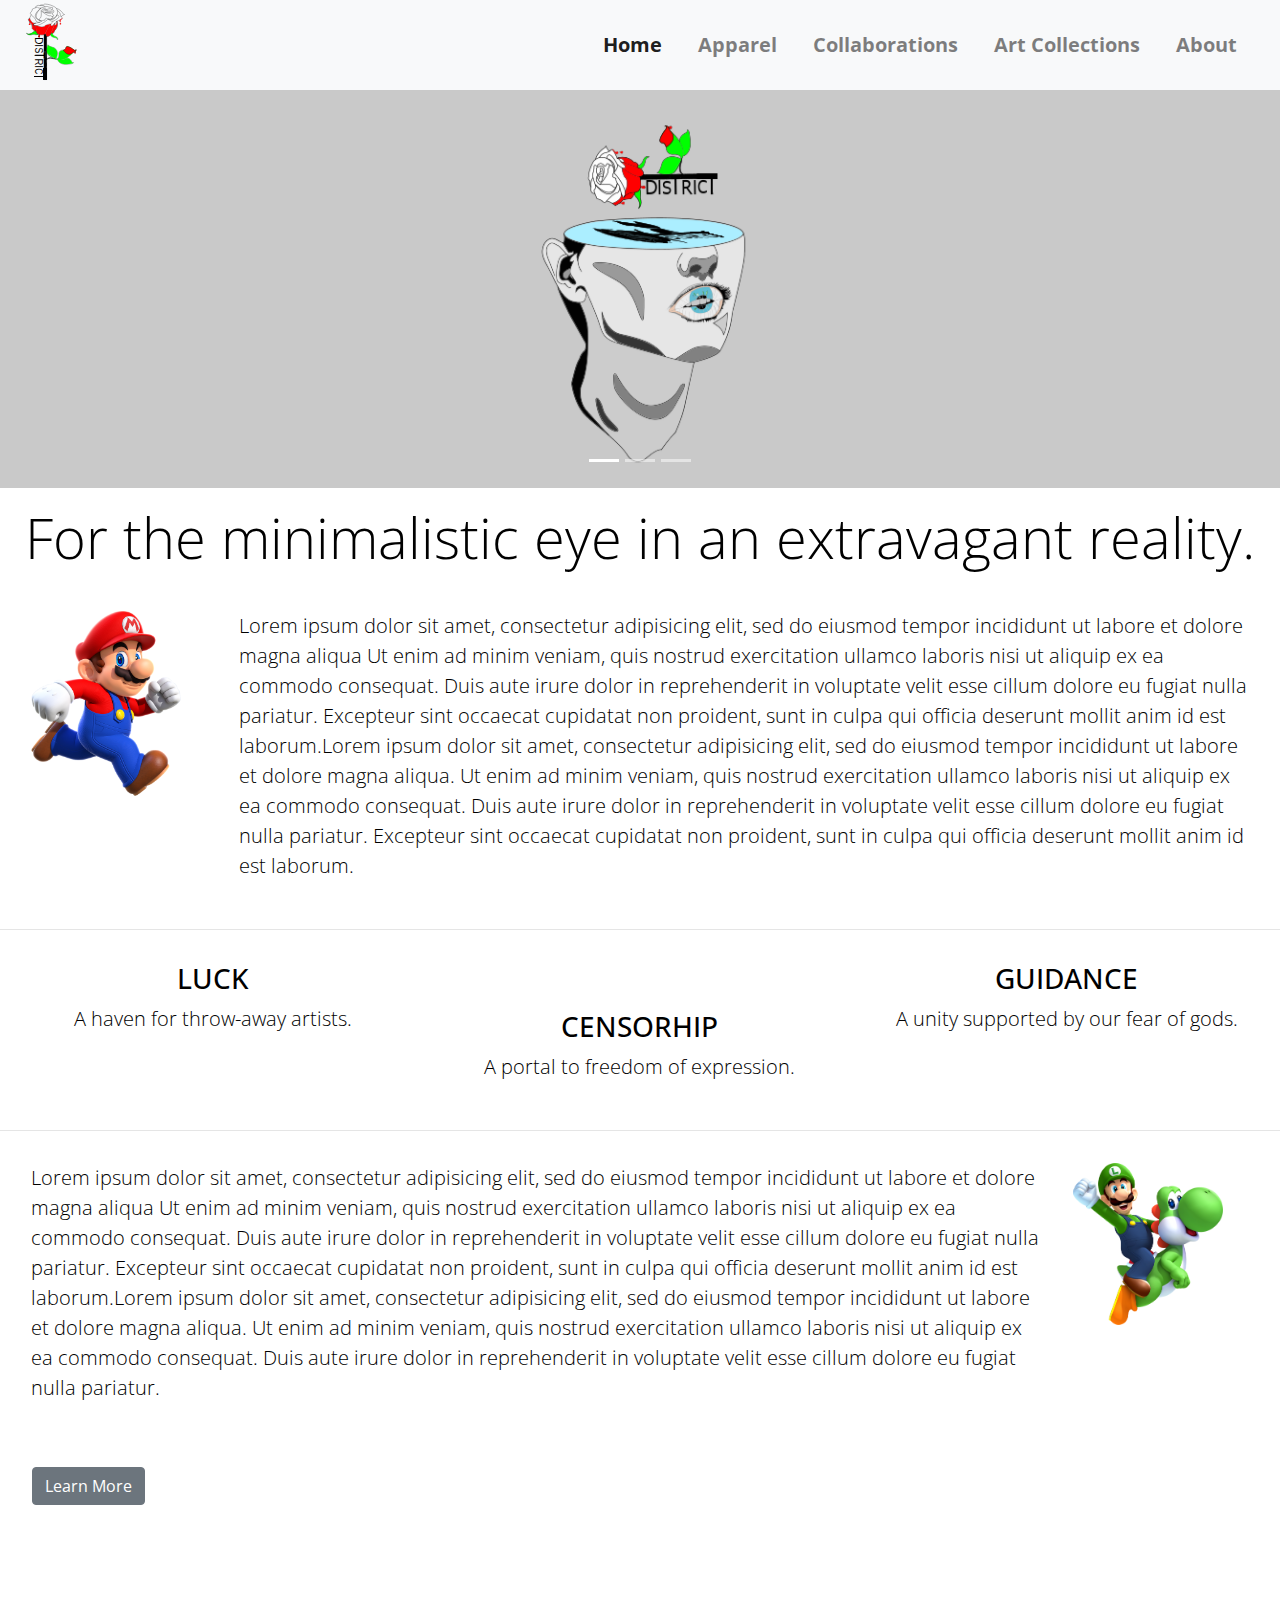
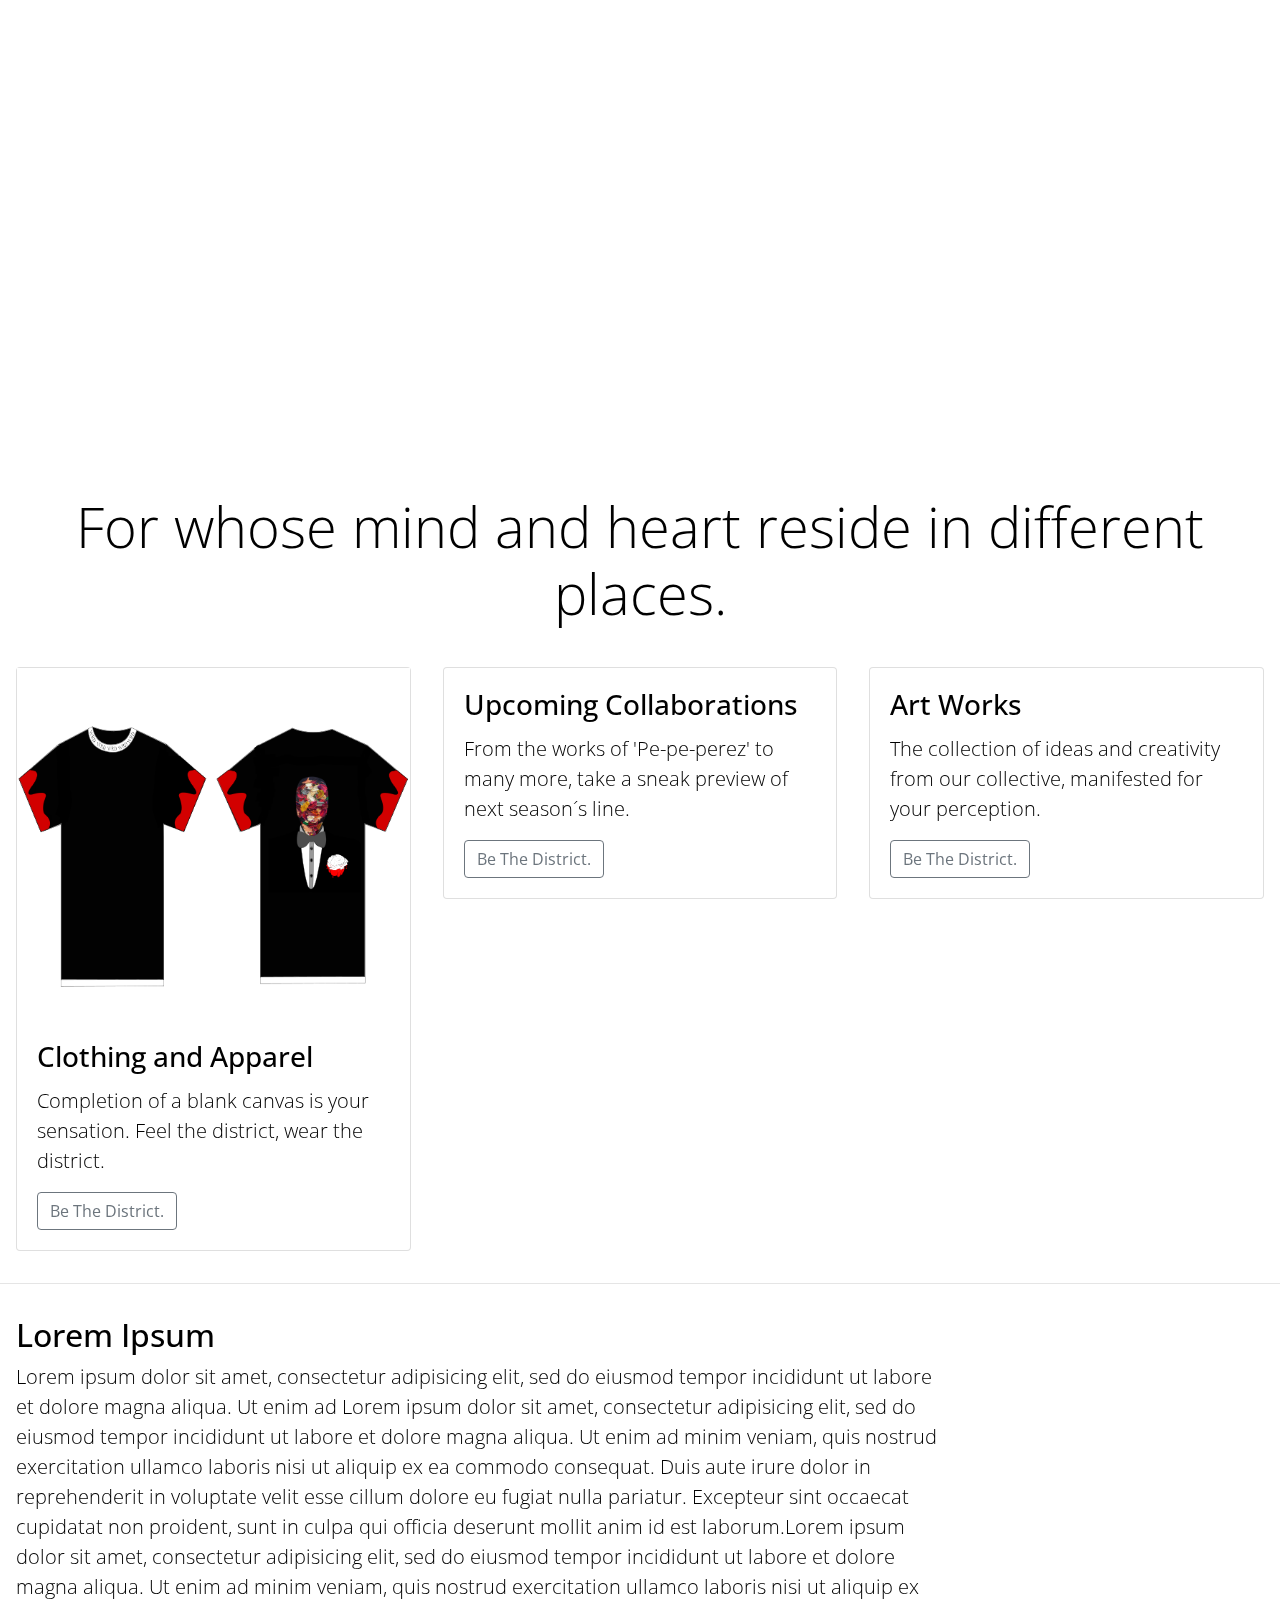
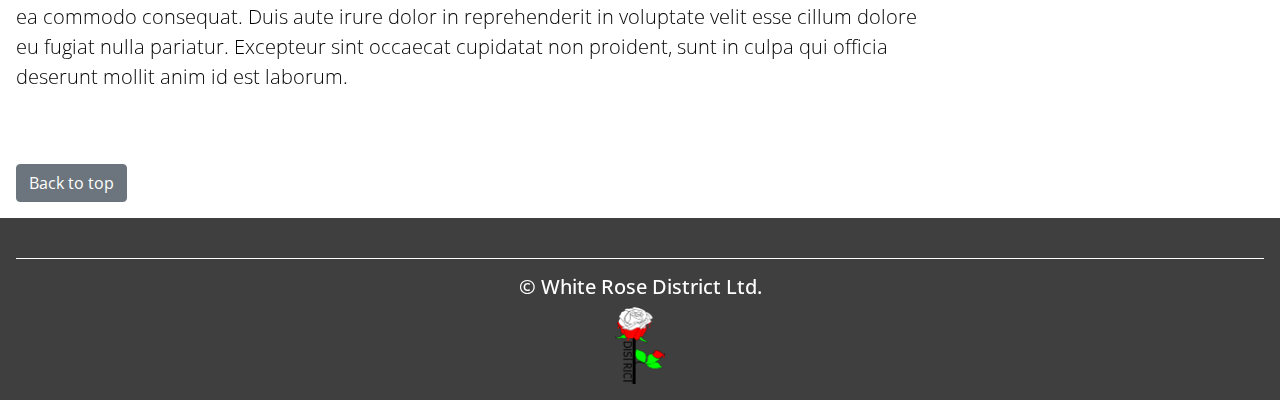
==== commit 4db3a02e: "Stylized social icons to fit the minimalistic theme of webpage. Renamed a file because it was giving" ====
--- a/index.html
+++ b/index.html
@@ -1,5 +1,6 @@
 <!DOCTYPE html>
 <html lang="en">
+
 <head>
 	<title>White Rose District</title>
 
@@ -12,7 +13,7 @@
 	<meta name="viewport" content="width=device-width, initial-scale=1">
 
 	<!-- Additional required links for page functionality -->
-	<link href="https://maxcdn.bootstrapcdn.com/font-awesome/4.5.0/css/font-awesome.min.css" rel="stylesheet"/>
+	<link href="https://maxcdn.bootstrapcdn.com/font-awesome/4.5.0/css/font-awesome.min.css" rel="stylesheet" />
 	<link rel="stylesheet" href="https://maxcdn.bootstrapcdn.com/bootstrap/4.0.0/css/bootstrap.min.css">
 	<script src="https://ajax.googleapis.com/ajax/libs/jquery/3.3.1/jquery.min.js"></script>
 	<script src="https://cdnjs.cloudflare.com/ajax/libs/popper.js/1.12.9/umd/popper.min.js"></script>
@@ -20,207 +21,219 @@
 	<script defer src="https://use.fontawesome.com/releases/v5.5.0/js/all.js" integrity="sha384-GqVMZRt5Gn7tB9D9q7ONtcp4gtHIUEW/yG7h98J7IpE3kpi+srfFyyB/04OV6pG0" crossorigin="anonymous"></script>
 	<link href="style.css" rel="stylesheet">
 </head>
-    <body id="home-top">
-
-		<!-- Navigation toggle bar -->
-    <nav class="navbar navbar-expand-md navbar-light bg-light sticky-top">
-      <div class="container-fluid">
-        <a href="./index.html"> <img id="logo" style="max-width:120px" src="Images/Final-Logo-Centred-SVG2.svg" alt=""> </a>
-				<button class="navbar-toggler" type="button" data-toggle="collapse" data-target="#navbarResponsive" >
-						<span class="navbar-toggler-icon"></span>
-				</button>
-        <div class="collapse navbar-collapse" id="navbarResponsive">
-		      <ul class="navbar-nav ml-auto">
-				      <li class="nav-item active">
-						        <a class="nav-link" href="./index.html">Home</a>
-				      </li>
-				      <li class="nav-item">
-						        <a class="nav-link" href="./apparel.html">Apparel</a>
-				      </li>
-				      <li class="nav-item">
-						          <a class="nav-link" href="./alliance.html">Collaborations</a>
-				      </li>
-							<li class="nav-item">
-						          <a class="nav-link" href="./art-collections.html">Art Collections</a>
-				      </li>
-				      <li class="nav-item">
-						          <a class="nav-link" href="./about.html">About</a>
-				      </li>
-		      </ul>
-        </div>
-      </div>
-    </nav>
-
-		<!-- Carousel slideshow -->
-		<div id="slides" class="carousel slide" data-ride="carousel">
-			<ul class="carousel-indicators">
-				<li data-target="#slides" data-slide-to="0" class="active" style="list-style-type: none;"></li>
-				<li data-target="#slides" data-slide-to="1" style="list-style: none;">></li>
-				<li data-target="#slides" data-slide-to="2" style="list-style: none;">></li>
-			</ul>
-			<div class="carousel-inner" >
-				<div class="carousel-item active">
-					<img class="backgroundcolor" src="Images/half-face-rose-shadow.png" alt="">
-				</div>
-				<div class="carousel-item">
-					<img class="backgroundcolor" src="Images/lighter-sliced-face.png" alt="">
-				</div>
-				<div class="carousel-item">
-					<img class="backgroundcolor" src="Images/pool-teeth.png" alt="">
-				</div>
-			</div>
-		</div>
-
-		<!-- Initial Welcome banner and information -->
-		<div class="container-fluid padding">
-			<div class="row welcome text-center">
-				<div class="col-12">
+
+<body id="home-top">
+
+	<!-- Navigation toggle bar -->
+	<nav class="navbar navbar-expand-md navbar-light bg-light sticky-top">
+		<div class="container-fluid">
+			<a href="./index.html"> <img id="logo" style="max-width:120px" src="Images/Final-Logo-Centred-SVG2.svg" alt=""> </a>
+			<button class="navbar-toggler" type="button" data-toggle="collapse" data-target="#navbarResponsive">
+				<span class="navbar-toggler-icon"></span>
+			</button>
+			<div class="collapse navbar-collapse" id="navbarResponsive">
+				<ul class="navbar-nav ml-auto">
+					<li class="nav-item active">
+						<a class="nav-link" href="./index.html">Home</a>
+					</li>
+					<li class="nav-item">
+						<a class="nav-link" href="./apparel.html">Apparel</a>
+					</li>
+					<li class="nav-item">
+						<a class="nav-link" href="./alliance.html">Collaborations</a>
+					</li>
+					<li class="nav-item">
+						<a class="nav-link" href="./art-collections.html">Art Collections</a>
+					</li>
+					<li class="nav-item">
+						<a class="nav-link" href="./about.html">About</a>
+					</li>
+				</ul>
+			</div>
+		</div>
+	</nav>
+
+	<!-- Carousel slideshow -->
+	<div id="slides" class="carousel slide" data-ride="carousel">
+		<ul class="carousel-indicators">
+			<li data-target="#slides" data-slide-to="0" class="active" style="list-style-type: none;"></li>
+			<li data-target="#slides" data-slide-to="1" style="list-style: none;">></li>
+			<li data-target="#slides" data-slide-to="2" style="list-style: none;">></li>
+		</ul>
+		<div class="carousel-inner">
+			<div class="carousel-item active">
+				<img class="backgroundcolor" src="Images/half-face-rose-shadow.png" alt="">
+			</div>
+			<div class="carousel-item">
+				<img class="backgroundcolor" src="Images/lighter-sliced-face.png" alt="">
+			</div>
+			<div class="carousel-item">
+				<img class="backgroundcolor" src="Images/pool-teeth.png" alt="">
+			</div>
+		</div>
+	</div>
+
+	<!-- Initial Welcome banner and information -->
+	<div class="container-fluid padding">
+		<div class="row welcome text-center">
+			<div class="col-12">
 				<h1 class="display-4">For the minimalistic eye in an extravagant reality.</h1>
-				</div>
-			</div>
-		</div>
-		<div class="container-fluid">
+			</div>
+		</div>
+	</div>
+	<div class="container-fluid">
 		<div class="row text-left padding welcome-p">
 			<div class="col-xs-3 col-sm-3 col-md-3 col-lg-2">
 				<img src="Images/mario.png" id="mario" alt="">
 			</div>
 			<div class="col-xs-9 col-sm-9 col-md-9 col-lg-10">
-				<p class="lead">Lorem ipsum dolor sit amet, consectetur adipisicing elit, sed do eiusmod tempor incididunt ut labore et dolore magna aliqua Ut enim ad minim veniam, quis nostrud exercitation ullamco laboris nisi ut aliquip ex ea commodo consequat. Duis aute irure dolor in reprehenderit in voluptate velit esse cillum dolore eu fugiat nulla pariatur. Excepteur sint occaecat cupidatat non proident, sunt in culpa qui officia deserunt mollit anim id est laborum.Lorem ipsum dolor sit amet, consectetur adipisicing elit, sed do eiusmod tempor incididunt ut labore et dolore magna aliqua. Ut enim ad minim veniam, quis nostrud exercitation ullamco laboris nisi ut aliquip ex ea commodo consequat. Duis aute irure dolor in reprehenderit in voluptate velit esse cillum dolore eu fugiat nulla pariatur. Excepteur sint occaecat cupidatat non proident, sunt in culpa qui officia deserunt mollit anim id est laborum.</p>
-			</div>
-		</div>
-		</div>
-		<hr>
-		<div class="container-fluid padding">
-			<div class="row text-center padding">
-				<div class="col-xs-12 col-sm-6 col-md-4">
-					<div class="wrapper">
-						<i class="fas fa-dice-three fa-2x"></i>
-					</div>
-					<h3>LUCK</h3>
-					<p class="lead">A haven for throw-away artists.</p>
-				</div>
-				<div class="col-xs-12 col-sm-6 col-md-4">
-					<i class="fas fa-eye-slash fa-2x" style="color:red"></i>
-					<h3>CENSORHIP</h3>
-					<p class="lead">A portal to freedom of expression.</p>
-				</div>
-				<div class="col-xs-12 col-sm-12 col-md-4">
-						<i class="fas fa-dharmachakra fa-2x fa-spin"></i>
-					<h3>GUIDANCE</h3>
-					<p class="lead">A unity supported by our fear of gods.</p>
-				</div>
-			</div>
-		</div>
-		<hr>
-		<div class="container-fluid">
+				<p class="lead">Lorem ipsum dolor sit amet, consectetur adipisicing elit, sed do eiusmod tempor incididunt ut labore et dolore magna aliqua Ut enim ad minim veniam, quis nostrud exercitation ullamco laboris nisi ut aliquip ex ea commodo
+					consequat. Duis aute irure dolor in reprehenderit in voluptate velit esse cillum dolore eu fugiat nulla pariatur. Excepteur sint occaecat cupidatat non proident, sunt in culpa qui officia deserunt mollit anim id est laborum.Lorem ipsum dolor
+					sit amet, consectetur adipisicing elit, sed do eiusmod tempor incididunt ut labore et dolore magna aliqua. Ut enim ad minim veniam, quis nostrud exercitation ullamco laboris nisi ut aliquip ex ea commodo consequat. Duis aute irure dolor in
+					reprehenderit in voluptate velit esse cillum dolore eu fugiat nulla pariatur. Excepteur sint occaecat cupidatat non proident, sunt in culpa qui officia deserunt mollit anim id est laborum.</p>
+			</div>
+		</div>
+	</div>
+	<hr>
+	<div class="container-fluid padding">
+		<div class="row text-center padding">
+			<div class="col-xs-12 col-sm-6 col-md-4">
+				<div class="wrapper">
+					<i class="fas fa-dice-three fa-2x"></i>
+				</div>
+				<h3>LUCK</h3>
+				<p class="lead">A haven for throw-away artists.</p>
+			</div>
+			<div class="col-xs-12 col-sm-6 col-md-4">
+				<i class="fas fa-eye-slash fa-2x" style="color:red"></i>
+				<h3>CENSORHIP</h3>
+				<p class="lead">A portal to freedom of expression.</p>
+			</div>
+			<div class="col-xs-12 col-sm-12 col-md-4">
+				<i class="fas fa-dharmachakra fa-2x fa-spin"></i>
+				<h3>GUIDANCE</h3>
+				<p class="lead">A unity supported by our fear of gods.</p>
+			</div>
+		</div>
+	</div>
+	<hr>
+	<div class="container-fluid">
 		<div class="row text-left padding welcome-p">
 			<div class="col-xs-9 col-sm-9 col-md-9 col-lg-10">
-				<p class="lead">Lorem ipsum dolor sit amet, consectetur adipisicing elit, sed do eiusmod tempor incididunt ut labore et dolore magna aliqua Ut enim ad minim veniam, quis nostrud exercitation ullamco laboris nisi ut aliquip ex ea commodo consequat. Duis aute irure dolor in reprehenderit in voluptate velit esse cillum dolore eu fugiat nulla pariatur. Excepteur sint occaecat cupidatat non proident, sunt in culpa qui officia deserunt mollit anim id est laborum.Lorem ipsum dolor sit amet, consectetur adipisicing elit, sed do eiusmod tempor incididunt ut labore et dolore magna aliqua. Ut enim ad minim veniam, quis nostrud exercitation ullamco laboris nisi ut aliquip ex ea commodo consequat. Duis aute irure dolor in reprehenderit in voluptate velit esse cillum dolore eu fugiat nulla pariatur.</p>
+				<p class="lead">Lorem ipsum dolor sit amet, consectetur adipisicing elit, sed do eiusmod tempor incididunt ut labore et dolore magna aliqua Ut enim ad minim veniam, quis nostrud exercitation ullamco laboris nisi ut aliquip ex ea commodo
+					consequat. Duis aute irure dolor in reprehenderit in voluptate velit esse cillum dolore eu fugiat nulla pariatur. Excepteur sint occaecat cupidatat non proident, sunt in culpa qui officia deserunt mollit anim id est laborum.Lorem ipsum dolor
+					sit amet, consectetur adipisicing elit, sed do eiusmod tempor incididunt ut labore et dolore magna aliqua. Ut enim ad minim veniam, quis nostrud exercitation ullamco laboris nisi ut aliquip ex ea commodo consequat. Duis aute irure dolor in
+					reprehenderit in voluptate velit esse cillum dolore eu fugiat nulla pariatur.</p>
 			</div>
 			<div class="col-xs-3 col-sm-3 col-md-3 col-lg-2">
 				<img src="Images/yoshi.png" id="yoshi" alt="">
 			</div>
 		</div>
-		</div>
-				<div class="col-lg-6">
-					<div class="col-xs-12 col-sm-12 col-md-3 col-lg-3 col-xl-2">
-						<a class="btn btn-secondary" href="./about.html" role="button">Learn More</a>
+	</div>
+	<div class="col-lg-6">
+		<div class="col-xs-12 col-sm-12 col-md-3 col-lg-3 col-xl-2">
+			<a class="btn btn-secondary" href="./about.html" role="button">Learn More</a>
+		</div>
+	</div>
+	</div>
+	</div>
+
+	<!-- Fixed background image when scrolling-->
+	<figure>
+		<div class="fixed-wrap">
+			<div id="fixed">
+				<img id="barbed" src="Images/barbed-lives.png" alt="">
+			</div>
+		</div>
+	</figure>
+
+	<!-- Header with cards and brief explanation, including redirecting to other sections -->
+	<div class="container-fluid padding">
+		<div class="row welcome text-center">
+			<h1 id="heading-txt" class="display-4 col-md-9 col-lg-12">For whose mind and heart reside in different places.</h1>
+		</div>
+	</div>
+	<div class="container-fluid padding">
+		<div class="row padding">
+			<div class="col-md-4">
+				<div class="card">
+					<img class="home-links card-imd-top" src="Images/clothingcard.png" alt="">
+					<div class="card-body">
+						<h3 class="card-title">Clothing and Apparel</h3>
+						<p class="lead">Completion of a blank canvas is your sensation. Feel the district, wear the district.</p>
+						<a href="./apparel.html" class="btn btn-outline-secondary">Be The District.</a>
 					</div>
 				</div>
 			</div>
-		</div>
-
-		<!-- Fixed background image when scrolling-->
-		<figure>
-			<div class="fixed-wrap">
-				<div id="fixed">
-					<img id="barbed" src="Images/barbed-lives.png" alt="">
-				</div>
-			</div>
-		</figure>
-
-		<!-- Header with cards and brief explanation, including redirecting to other sections -->
+			<div class="col-md-4">
+				<div class="card">
+					<img class="home-links card-imd-top" src="Images/COLLABORATIONSX.png" alt="">
+					<div class="card-body">
+						<h3 class="card-title">Upcoming Collaborations</h3>
+						<p class="lead">From the works of 'Pe-pe-perez' to many more, take a sneak preview of next season´s line.</p>
+						<a href="./alliance.html" class="btn btn-outline-secondary">Be The District.</a>
+					</div>
+				</div>
+			</div>
+			<div class="col-md-4">
+				<div class="card">
+					<img class="home-links card-imd-top" src="Images/artcard.png" alt="">
+					<div class="card-body">
+						<h3 class="card-title">Art Works</h3>
+						<p class="lead">The collection of ideas and creativity from our collective, manifested for your perception. </p>
+						<a href="./art-collections.html" class="btn btn-outline-secondary">Be The District.</a>
+					</div>
+				</div>
+			</div>
+		</div>
+	</div>
+	<hr>
+
+	<!-- Responsive paragraph text and image -->
+	<div class="container-fluid Padding">
+		<div class="row padding">
+			<div class="col-md-7 col-lg-9">
+				<h2>Lorem Ipsum</h2>
+				<p class="lead">Lorem ipsum dolor sit amet, consectetur adipisicing elit, sed do eiusmod tempor incididunt ut labore et dolore magna aliqua. Ut enim ad Lorem ipsum dolor sit amet, consectetur adipisicing elit, sed do eiusmod tempor incididunt ut
+					labore et dolore magna aliqua. Ut enim ad minim veniam, quis nostrud exercitation ullamco laboris nisi ut aliquip ex ea commodo consequat. Duis aute irure dolor in reprehenderit in voluptate velit esse cillum dolore eu fugiat nulla pariatur.
+					Excepteur sint occaecat cupidatat non proident, sunt in culpa qui officia deserunt mollit anim id est laborum.Lorem ipsum dolor sit amet, consectetur adipisicing elit, sed do eiusmod tempor incididunt ut labore et dolore magna aliqua. Ut enim
+					ad minim veniam, quis nostrud exercitation ullamco laboris nisi ut aliquip ex ea commodo consequat. Duis aute irure dolor in reprehenderit in voluptate velit esse cillum dolore eu fugiat nulla pariatur. Excepteur sint occaecat cupidatat non
+					proident, sunt in culpa qui officia deserunt mollit anim id est laborum.</p>
+				<br>
+			</div>
+			<div class="col-sm-12 col-md-5 col-lg-3 mx-auto">
+				<img src="https://www.bls.gov/ooh/images/2255.jpg" alt="" class="img-fluid">
+			</div>
+		</div>
+	</div>
+
+	<!-- Buttons to access top of page -->
+	<div class="col-xs-12 col-sm-12 col-md-12 col-lg-12 col-xl-12 mx-auto">
+		<a class="btn btn-secondary" href="#home-top" role="button">Back to top</a>
+	</div>
+
+	<!-- Website footer -->
+	<footer>
 		<div class="container-fluid padding">
-			<div class="row welcome text-center">
-				<h1 id="heading-txt" class="display-4 col-md-9 col-lg-12">For whose mind and heart reside in different places.</h1>
-				</div>
-		</div>
-		<div class="container-fluid padding">
-			<div class="row padding">
-				<div class="col-md-4">
-					<div class="card">
-						<img class="home-links card-imd-top" src="Images/clothingcard.png" alt="">
-						<div class="card-body">
-							<h3 class="card-title">Clothing and Apparel</h3>
-							<p class="lead">Completion of a blank canvas is your sensation. Feel the district, wear the district.</p>
-							<a href="./apparel.html" class="btn btn-outline-secondary">Be The District.</a>
-						</div>
-					</div>
-				</div>
-				<div class="col-md-4">
-					<div class="card">
-						<img class="home-links card-imd-top" src="Images/COLLABORATIONSX.png" alt="">
-						<div class="card-body">
-							<h3 class="card-title">Upcoming Collaborations</h3>
-							<p class="lead">From the works of 'Pe-pe-perez' to many more, take a sneak preview of next season´s line.</p>
-							<a href="./alliance.html" class="btn btn-outline-secondary">Be The District.</a>
-						</div>
-					</div>
-				</div>
-				<div class="col-md-4">
-					<div class="card">
-						<img class="home-links card-imd-top" src="Images/artcard.png" alt="">
-						<div class="card-body">
-							<h3 class="card-title">Art Works</h3>
-							<p class="lead">The collection of ideas and creativity from our collective, manifested for your perception. </p>
-							<a href="./art-collections.html" class="btn btn-outline-secondary">Be The District.</a>
-						</div>
-					</div>
-				</div>
-			</div>
-		</div>
-		<hr>
-
-		<!-- Responsive paragraph text and image -->
-		<div class="container-fluid Padding">
-			<div class="row padding">
-				<div class="col-md-7 col-lg-9">
-					<h2>Lorem Ipsum</h2>
-					<p class="lead">Lorem ipsum dolor sit amet, consectetur adipisicing elit, sed do eiusmod tempor incididunt ut labore et dolore magna aliqua. Ut enim ad Lorem ipsum dolor sit amet, consectetur adipisicing elit, sed do eiusmod tempor incididunt ut labore et dolore magna aliqua. Ut enim ad minim veniam, quis nostrud exercitation ullamco laboris nisi ut aliquip ex ea commodo consequat. Duis aute irure dolor in reprehenderit in voluptate velit esse cillum dolore eu fugiat nulla pariatur. Excepteur sint occaecat cupidatat non proident, sunt in culpa qui officia deserunt mollit anim id est laborum.Lorem ipsum dolor sit amet, consectetur adipisicing elit, sed do eiusmod tempor incididunt ut labore et dolore magna aliqua. Ut enim ad minim veniam, quis nostrud exercitation ullamco laboris nisi ut aliquip ex ea commodo consequat. Duis aute irure dolor in reprehenderit in voluptate velit esse cillum dolore eu fugiat nulla pariatur. Excepteur sint occaecat cupidatat non proident, sunt in culpa qui officia deserunt mollit anim id est laborum.</p>
-					<br>
-				</div>
-				<div class="col-sm-12 col-md-5 col-lg-3 mx-auto">
-					<img src="https://www.bls.gov/ooh/images/2255.jpg" alt="" class="img-fluid">
-				</div>
-			</div>
-		</div>
-
-		<!-- Buttons to access top of page -->
-		<div class="col-xs-12 col-sm-12 col-md-12 col-lg-12 col-xl-12 mx-auto">
-			<a class="btn btn-secondary" href="#home-top" role="button">Back to top</a>
-		</div>
-
-		<!-- Website footer -->
-		<footer>
-			<div class="container-fluid padding">
-				<div class="row text-center">
-					<div class="col-12">
-						<hr class="light-100">
-						<h5>&copy; White Rose District Ltd.</h5>
-						<img src="Images/Final-Logo-Centred-png.png" alt="" id="footer-image">
-					</div>
-				</div>
-			</div>
-		</footer>
-
-		<!-- Script to use scroll-reveal for all cards and '.lead' class text -->
-		<script src="https://unpkg.com/scrollreveal/dist/scrollreveal.min.js">
-		</script>
-		<script>
-			window.sr = ScrollReveal();
-			sr.reveal('.lead');
-			sr.reveal('.card');
-		</script>
-
-  </body>
+			<div class="row text-center">
+				<div class="col-12">
+					<hr class="light-100">
+					<h5>&copy; White Rose District Ltd.</h5>
+					<img src="Images/Final-Logo-Centred-png.png" alt="" id="footer-image">
+				</div>
+			</div>
+		</div>
+	</footer>
+
+	<!-- Script to use scroll-reveal for all cards and '.lead' class text -->
+	<script src="https://unpkg.com/scrollreveal/dist/scrollreveal.min.js">
+	</script>
+	<script>
+		window.sr = ScrollReveal();
+		sr.reveal('.lead');
+		sr.reveal('.card');
+	</script>
+
+</body>
+
 </html>
--- a/style.css
+++ b/style.css
@@ -1,15 +1,14 @@
 /* Styled elements are listed in the order similar as to which they can be seen on the webpage */
-
 /* html code and body styling */
-html, body{
-  height: 100%;
-  width: 100%;
-font-family: 'Open Sans Condensed', sans-serif;
-color: black;
+html, body {
+  height: 100%;
+  width: 100%;
+  font-family: 'Open Sans Condensed', sans-serif;
+  color: black;
 }
 
 /* Nav logo styling */
-#logo{
+#logo {
   max-width: 95px;
   max-height: 90px;
   margin: 0px;
@@ -18,66 +17,66 @@
 }
 
 /* Navbar Styling */
-.navbar{
+.navbar {
   padding: 0rem;
 }
 
-.navbar-nav li{
+.navbar-nav li {
   padding-right: 20px;
   font-weight: bold;
 }
 
-.nav-link{
+.nav-link {
   font-size: 20px !important;
 }
 
 /* Horizontal rule styling */
-hr.light{
+hr.light {
   border-top: 1px solid White;
   width: 75%;
 }
 
-hr.light-100{
+hr.light-100 {
   border-top: 1px solid White;
   width: 100%;
 }
 
 /* Carousel image styling */
-.carousel-inner img{
+.carousel-inner img {
   width: 100%;
   height: 100%;
 }
 
 /* Welcome Banner styling */
-.welcome-p{
-  margin-left: auto;
-}
-
-#mario{
+.welcome-p {
+  margin: auto;
+}
+
+#mario {
   max-width: 150px;
   max-height: 200px;
 }
 
-#yoshi{
+#yoshi {
   max-width: 150px;
   max-height: 200px;
 }
 
-.fa-eye-slash:hover{
+.fa-eye-slash:hover {
   filter: blur(5px);
 }
 
-.wrapper:hover .fa-dice-three{
-    transition: 1s;
-    transform: rotateY(360deg);
+.wrapper:hover .fa-dice-three {
+  transition: 1s;
+  transform: rotateY(360deg);
 }
 
 .fa-spin:not(:hover) {
-   animation: none;
+  animation: none;
 }
 
 /* Fixed background image styling */
-#barbed{
+#barbed {
   width: 100%;
   height: 100%;
 }
@@ -86,8 +85,9 @@
   position: relative;
   width: 100%;
   height: 60%;
-  margin: 0!important;
-}
+  margin: 0 !important;
+}
+
 .fixed-wrap {
   clip: rect(0, auto, auto, 0);
   position: absolute;
@@ -96,6 +96,7 @@
   width: 100%;
   height: 100%;
 }
+
 #fixed {
   background-image: url("Images/barbed lives.png");
   position: fixed;
@@ -107,60 +108,118 @@
   background-size: cover;
   background-position: center center;
   -webkit-transform: translateZ(0);
-          transform: translateZ(0);
+  transform: translateZ(0);
   will-change: transform;
 }
 
 /* Index card-image styling and header text */
-.home-links{
+.home-links {
   max-height: 400px;
 }
-#heading-txt{
+
+#heading-txt {
   margin-left: auto;
   margin-right: auto;
 }
+
 /* Social media icons styling */
-.social a{
-  font-size: 2em;
-  padding: 1em;
-}
-
-.fa-facebook{
-  color: #3b5998;
-}
-
-.fa-twitter{
-  color: #00aced;
-}
-
-.fa-google-plus-g{
-  color: #dd4b39
-}
-
-.fa-instagram{
-  color: #517fa4;
-}
-
-.fa-youtube{
-  color: #bb0000;
-}
-
-.fa-facebook:hover,
-.fa-twitter:hover,
-.fa-google-plus-g:hover,
-.fa-instagram:hover,
-.fa-youtube:hover{
-  color: black;
+#social{
+  margin: auto;
+}
+.social{
+  margin: auto;
+  display: flex;
+}
+.social li{
+  list-style: none;
+}
+.social li a{
+  display: block;
+  position: relative;
+  width: 50px;
+  height: 50px;
+  line-height: 50px;
+  font-size: 20px;
+  text-align: center;
+  text-decoration: none;
+  color: #262626;
+  margin: 0 10px;
+  transition: .5s;
+}
+.social li a span{
+  position: absolute;
+  transition: transform .5s;
+
+}
+.social li a span:nth-child(1),
+.social li a span:nth-child(3){
+  width: 100%;
+  height: 1px;
+  background: #262626;
+
+}
+
+.social li a span:nth-child(1){
+  top: 0;
+  left: 0;
+  transform-origin: right;
+}
+.social li a:hover span:nth-child(1){
+  transform: scaleX(0);
+  transform-origin: left;
+  transition: transform .5s;
+}
+.social li a span:nth-child(3){
+  bottom: 0;
+  left: 0;
+  transform-origin: left;
+}
+.social li a:hover span:nth-child(3){
+  transform: scaleX(0);
+  transform-origin: right;
+  transition: transform .5s;
+}
+
+
+.social li a span:nth-child(2),
+ul li a span:nth-child(4){
+  width: 1px;
+  height: 100%;
+  background: #262626;
+
+}
+
+.social li a span:nth-child(2){
+  top: 0;
+  left: 0;
+  transform: scaleY(0);
+  transform-origin: bottom;
+}
+.social li a:hover span:nth-child(2){
+  transform: scaleY(1);
+  transform-origin: top;
+  transition: transform .5s;
+}
+.social li a span:nth-child(4){
+  top: 0;
+  right: 0;
+  transform: scaleY(0);
+  transform-origin: top;
+}
+.social li a:hover span:nth-child(4){
+  transform: scaleY(1);
+  transform-origin: bottom;
+  transition: transform .5s;
 }
 
 /* Footer styling */
-footer{
+footer {
   background-color: #3f3f3f;
   color: White;
   padding-top: .5em;
 }
 
-#footer-image{
+#footer-image {
   vertical-align: middle;
   max-height: 120px;
   max-width: 50px;
@@ -168,42 +227,39 @@
 
 /* Bootstrap Padding Fix */
 [class*="col-"] {
-    padding: 1rem;
+  padding: 1rem;
 }
 
 /* Media Queries */
-@media (max-width: 992px) {
-
-  }
+@media (max-width: 992px) {}
+
 @media (max-width: 768px) {
-  .navbar-nav li{
+  .navbar-nav li {
     padding-left: 20px;
     font-weight: bold;
   }
-}
+  .social{
+    padding-right: 40%;
+  }
+}
+
 @media (max-width: 576px) {
-  .social a{
-    font-size: 1.5em;
-    padding: .8em;
-  }
-
-  .navbar-nav li{
+  .navbar-nav li {
     padding-left: 20px;
     font-weight: bold;
   }
 
-  #mario{
+  #mario {
     display: block;
     margin-left: auto;
     margin-right: auto;
   }
 
-  #yoshi{
+  #yoshi {
     display: block;
     margin-left: auto;
     margin-right: auto;
   }
-
 }
 
 /*
